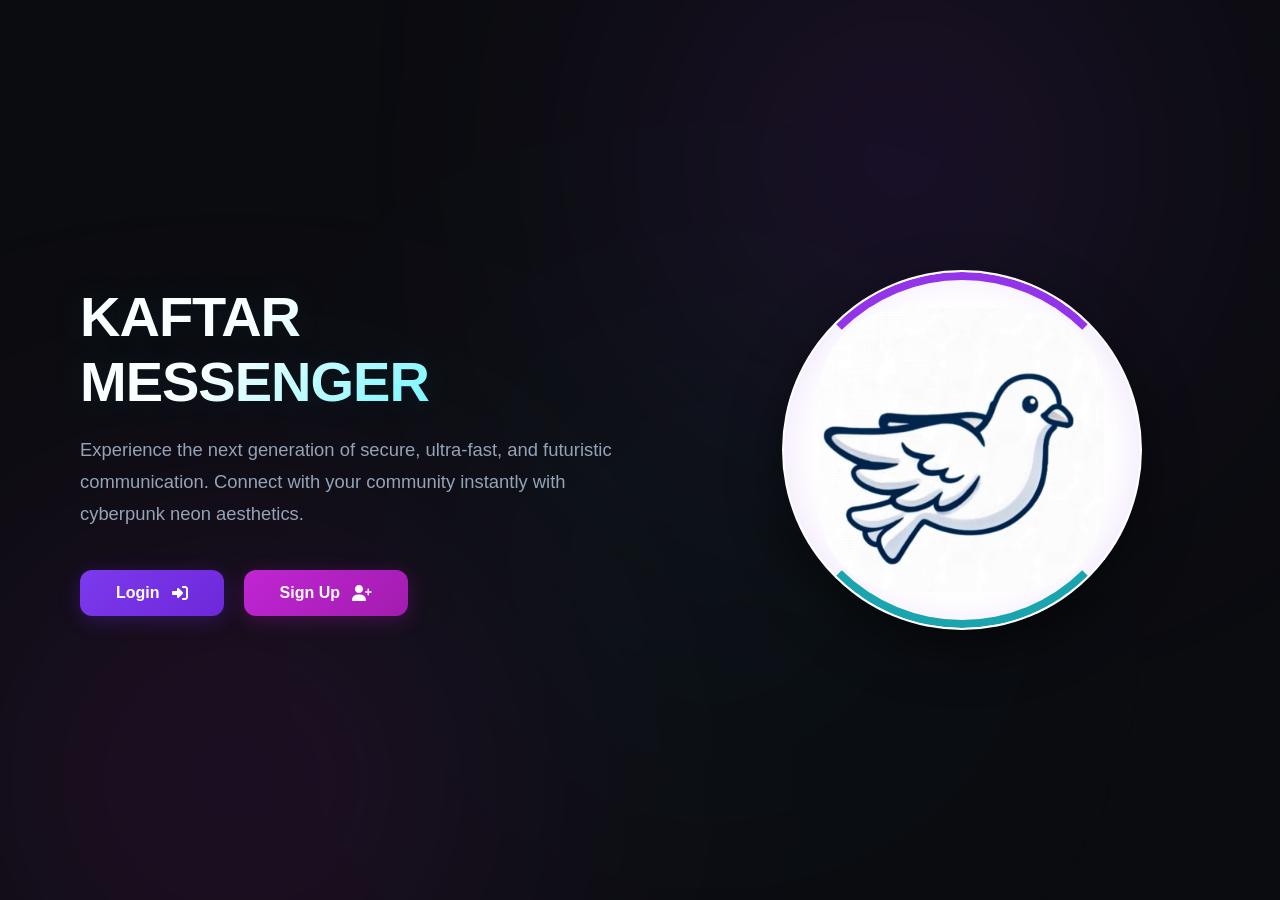
==== chat.html @ 97d77c51 "group History 1" ====
<!DOCTYPE html>
<html lang="en" data-theme="dark">
<head>
    <meta charset="UTF-8">
    <meta name="viewport" content="width=device-width, initial-scale=1.0">
    <title>Kaftar Messenger</title>
    <link rel="icon" type="image/x-icon" href="assets/logo/favicon.ico">
    <link rel="stylesheet" href="assets/css/chat.css">
    <link rel="stylesheet" href="assets/css/theme.css">
    <link rel="stylesheet" href="https://cdnjs.cloudflare.com/ajax/libs/font-awesome/6.4.0/css/all.min.css">
</head>
<body>
    <div class="app-container">
        <aside class="sidebar">
            <div class="sidebar-header">
                <div class="user-avatar main-avatar"></div>
                <div class="search-box">
                    <i class="fas fa-search search-icon"></i>
                    <input type="text" id="sidebarSearch" placeholder="Search Chats">
                </div>
                <button id="themeToggleBtn" class="theme-toggle-btn" title="Toggle Theme">
                    <i class="fas fa-sun"></i>
                </button>
            </div>

            <div id="archivedFolderHeader" style="display: none; align-items: center; padding: 10px 15px; border-bottom: 1px solid var(--border-light); background-color: rgba(0,0,0,0.1);">
                <button id="archiveBackBtn" style="background: none; border: none; color: var(--text-main); font-size: 16px; cursor: pointer; margin-right: 12px;">
                    <i class="fas fa-arrow-left"></i>
                </button>
                <span style="font-weight: 600; font-size: 14px; color: var(--text-white);">Archived Chats</span>
            </div>

            <div class="chatroom-list"></div> <!-- Designed in JavaScript -->
            <button class="fab-add-btn" id="openContactsBtn">
                <i class="fas fa-plus"></i>
            </button>
        </aside>

        <main class="chat-area">
            <header class="chat-header">
                <div class="current-room-details">
                    <button class="back-btn">
                        <i class="fas fa-arrow-left"></i>
                    </button>
                    
                    <div class="room-avatar header-avatar">⚠</div>
                    <div class="room-status">
                        <h3 class="current-room-name">No Chats Yet</h3>
                        <span class="last-online"></span>
                    </div>
                </div>
                <div class="header-settings">
                    <i class="fas fa-cog gear-icon" title="setting gear icon"></i>
                </div>
            </header>

            <div class="messages-container"></div> <!-- Designed in JavaScript -->

            <footer class="chat-footer">
                <div class="input-container">
                    <button class="action-btn plus-btn"><i class="fas fa-plus"></i></button>
                    <input type="text" placeholder="Type a message...">
                    
                    <button class="outer-send-btn">
                        <i class="fas fa-paper-plane"></i>
                    </button>
                </div>
            </footer>
        </main>
    </div>

    <div class="modal-overlay" id="contactsModal">
        <div class="modal-box">
            <div class="modal-header">
                <h3 id="modalTitle">Start New Chat</h3>
                <button class="modal-close-btn" id="closeContactsBtn">
                    <i class="fas fa-times"></i>
                </button>
            </div>
            
            <div class="modal-group-section">
                <button class="modal-create-group-btn" id="createGroupModalBtn">
                    <i class="fas fa-users"></i> Create New Group
                </button>
                <div class="group-creation-form" id="groupCreationForm">
                    <input type="text" id="groupNameInput" placeholder="Enter Group Name...">
                    <div class="form-actions">
                        <button id="submitGroupBtn" class="btn-confirm">Confirm</button>
                        <button id="cancelGroupBtn" class="btn-cancel">Cancel</button>
                    </div>
                </div>
            </div>
            <div class="modal-divider"></div>
            <div class="modal-contacts-list" id="modalContactsList">
                </div>
        </div>
    </div>

    <div id="groupAddMemberModal" class="modal-overlay">
        <div class="modal-box">
            <div class="modal-header">
                <h3>Add New Member</h3>
                <button id="closeGroupAddMemberBtn" class="modal-close-btn">
                    <i class="fas fa-times"></i>
                </button>
            </div>
            <div id="groupAddMemberContactsList" class="modal-contacts-list">
            </div>
        </div>
    </div>

    <div class="modal-overlay" id="profileSettingsModal">
        <div class="modal-box">
            <div class="modal-header">
                <h3>Profile Settings</h3>
                <button class="modal-close-btn" id="closeProfileSettingsBtn">
                    <i class="fas fa-times"></i>
                </button>
            </div>
            
            <div class="profile-setup-container">
                <div class="profile-avatar-wrapper">
                    <div class="profile-modal-avatar" id="profileModalAvatar">?</div>
                    <label for="avatarFileInput" class="avatar-upload-overlay" title="Change Avatar">
                        <i class="fas fa-camera"></i>
                    </label>
                    <input type="file" id="avatarFileInput" accept="image/*" style="display: none;">
                    <button class="avatar-delete-btn" id="deleteAvatarBtn" title="Delete Avatar">
                        <i class="fas fa-trash-alt"></i>
                    </button>
                </div>

                <div class="profile-settings-form">
                    <div class="form-group">
                        <label>Username</label>
                        <input type="text" id="settingsUsername" placeholder="Username..." readonly style="opacity: 0.6; cursor: not-allowed;">
                    </div>
                    <div class="form-group">
                        <label>Full Name</label>
                        <input type="text" id="settingsFullName" placeholder="Your Name...">
                    </div>
                    <div class="form-group">
                        <label>Bio</label>
                        <textarea id="settingsBio" placeholder="Tell us about yourself..." rows="2"></textarea>
                    </div>
                    <div class="form-group">
                        <label>Phone Number</label>
                        <input type="text" id="settingsPhone" placeholder="+123456789...">
                    </div>
                    <div class="form-group" id="modalGroupMembersSection" style="display: none; margin-top: 10px;">
                        <label>Group Members List</label>
                        <div id="modalGroupMembersList" style="max-height: 120px; overflow-y: auto; background: var(--bg-input); padding: 8px; border-radius: 8px; display: flex; flex-direction: column; gap: 6px; border: 1px solid var(--border-light);">
                        </div>
                    </div>
                    
                    <button id="saveProfileBtn" class="btn-confirm profile-save-btn">
                        <i class="fas fa-save"></i> Save Changes
                    </button>
                </div>
            </div>
        </div>
    </div>

    <div id="groupLogsModal" class="modal-overlay">
        <div class="modal-box" style="max-width: 480px;">
            <div class="modal-header">
                <h3>Group Edit & Delete Logs</h3>
                <button id="closeGroupLogsBtn" class="modal-close-btn">
                    <i class="fas fa-times"></i>
                </button>
            </div>
            <div class="log-toggle-container">
                <button id="logEditedTabBtn" class="log-tab-btn active">Edited</button>
                <button id="logDeletedTabBtn" class="log-tab-btn">Deleted</button>
            </div>
            <div class="modal-divider" style="margin: 12px 0;"></div>
            <div id="groupLogsList" class="modal-contacts-list" style="max-height: 300px;">
            </div>
        </div>
    </div>

    <div id="messageContextMenu" class="context-menu" style="display: none; position: absolute; z-index: 2000;">
        <button id="ctxEditBtn"><i class="fas fa-edit"></i> Edit</button>
        <button id="ctxDeleteBtn" class="delete-item"><i class="fas fa-trash-alt"></i> Delete</button>
    </div>

    <div id="headerSettingsMenu" class="context-menu" style="display: none; position: absolute; z-index: 2000;">
        <button id="headerViewProfileBtn"><i class="fas fa-info-circle"></i> Profile</button>
        <div id="dynamicHeaderSettingsActions"></div> <!-- Designed in JavaScript -->
    </div>

    <script src="script.js"></script>
</body>
</html>
---- assets/css/chat.css ----
* {
    margin: 0;
    padding: 0;
    box-sizing: border-box;
    font-family: 'Segoe UI', Tahoma, Verdana, sans-serif;
}

body {
    background-color: var(--bg-app);
    color: var(--text-main);
    height: 100vh;
    width: 100vw;
    display: flex;
    justify-content: center;
    align-items: center;
    overflow: hidden;
    transition: background-color 0.3s, color 0.3s;
}

.app-container {
    display: flex;
    width: 100vw;
    height: 100vh;
    position: relative;
    overflow: hidden;
}

::-webkit-scrollbar {
    width: 6px;
}

::-webkit-scrollbar-track {
    background: transparent;
}

::-webkit-scrollbar-thumb {
    background: linear-gradient(180deg, var(--dark-blue), var(--cyan-aqua));
    border-radius: 10px;
}

::-webkit-scrollbar-thumb:hover {
    background: var(--cyan-aqua);
}

.sidebar {
    width: 320px;
    background-color: var(--bg-sidebar);
    display: flex;
    flex-direction: column;
    border-right: 1px solid var(--border-main);
    transition: background-color 0.3s;
}

.sidebar-header {
    height: 60px;
    padding: 0 15px;
    display: flex;
    align-items: center;
    gap: 10px;
    background-color: var(--bg-sidebar);
    border-bottom: 1px solid var(--border-light);
}

.theme-toggle-btn {
    background: var(--bg-input);
    border: 1px solid var(--border-light);
    color: var(--text-main);
    width: 40px;
    height: 40px;
    border-radius: 50%;
    cursor: pointer;
    display: flex;
    align-items: center;
    justify-content: center;
    font-size: 16px;
    transition: all 0.2s ease;
}

.theme-toggle-btn:hover {
    background: var(--dark-blue);
    color: white;
}

.main-avatar {
    width: 38px;
    height: 38px;
    border-radius: 50%;
    background-color: var(--bg-input);
    border: 1px solid var(--dark-blue);
    flex-shrink: 0;
}

.search-box {
    position: relative;
    flex: 1;
    display: flex;
    align-items: center;
}

.search-box input {
    width: 100%;
    height: 38px;
    background-color: var(--bg-app);
    border: 1px solid transparent;
    padding: 0 10px 0 35px;
    border-radius: 20px;
    color: var(--text-white);
    font-size: 14px;
    outline: none;
    transition: all 0.2s ease;
}

.search-box input:focus {
    border-color: var(--dark-blue);
    box-shadow: 0 0 10px var(--neon-glow);
}

.search-icon {
    position: absolute;
    left: 12px;
    top: 50%;
    transform: translateY(-50%);
    color: var(--icon-mute);
    font-size: 13px;
}

.chatroom-list {
    flex: 1;
    overflow-y: auto;
    padding: 10px 8px;
}

.chatroom-item {
    display: flex;
    align-items: center;
    justify-content: space-between;
    padding: 10px;
    border-radius: 8px;
    cursor: pointer;
    margin-bottom: 6px;
    transition: background-color 0.2s;
}

.chatroom-item:hover, .chatroom-item.active {
    background-color: var(--border-light);
}

.archive-folder-row:hover {
    background-color: rgba(255, 255, 255, 0.05) !important;
}

.pin-icon {
    animation: pulsePin 2s infinite ease-in-out;
}

@keyframes pulsePin {
    0% { opacity: 0.7; }
    50% { opacity: 1; filter: drop-shadow(0 0 2px var(--cyan-aqua)); }
    100% { opacity: 0.7; }
}

.room-info {
    display: flex;
    align-items: center;
    gap: 12px;
}

.room-avatar {
    width: 42px;
    height: 42px;
    border-radius: 10px;
    background: linear-gradient(135deg, var(--dark-blue), var(--cyan-aqua)); 
    display: flex;
    align-items: center;
    justify-content: center;
    font-size: 22px; /* یکم بزرگترش کردم تا تک حرف اسم خواناتر باشه */
    font-weight: bold;
    color: var(--text-white);
    position: relative;
    overflow: hidden;
}

.room-avatar img {
    position: absolute;
    top: 0;
    left: 0;
    width: 100%;
    height: 100%;
    object-fit: cover;
    z-index: 2;
}

.room-avatar span {
    position: relative;
    z-index: 1;
    text-transform: uppercase;
}

.room-name {
    color: var(--text-main);
    font-size: 15px;
}

.options-icon {
    color: var(--icon-active);
    padding: 5px;
}

.sidebar {
    position: relative;
}

.fab-add-btn {
    position: absolute;
    bottom: 20px;
    right: 20px;
    width: 48px;
    height: 48px;
    border-radius: 50%;
    background: linear-gradient(135deg, var(--dark-blue), #4361ee);
    border: none;
    color: white;
    font-size: 18px;
    cursor: pointer;
    display: flex;
    align-items: center;
    justify-content: center;
    box-shadow: 0 4px 15px rgba(0, 0, 0, 0.4), 0 0 10px var(--neon-glow);
    z-index: 10;
    transition: all 0.25s cubic-bezier(0.4, 0, 0.2, 1);
}

.fab-add-btn:hover {
    transform: scale(1.1) rotate(90deg);
    box-shadow: 0 6px 20px rgba(0, 240, 255, 0.4);
}

.modal-overlay {
    position: fixed;
    top: 0;
    left: 0;
    width: 100vw;
    height: 100vh;
    background-color: rgba(15, 16, 18, 0.6);
    backdrop-filter: blur(8px);
    -webkit-backdrop-filter: blur(8px);
    display: flex;
    justify-content: center;
    align-items: center;
    z-index: 100;
    opacity: 0;
    visibility: hidden;
    transition: all 0.3s ease;
}

.modal-overlay.active {
    opacity: 1;
    visibility: visible;
}

.modal-box {
    background-color: var(--msg-outgoing);
    border: 1px solid var(--msg-outgoing-border);
    box-shadow: 0 20px 50px rgba(0, 0, 0, 0.5), 0 0 20px var(--msg-outgoing-shadow);
    width: 90%;
    max-width: 420px;
    border-radius: 18px;
    padding: 24px;
    transform: scale(0.9) translateY(20px);
    transition: all 0.3s cubic-bezier(0.4, 0, 0.2, 1);
}

.modal-overlay.active .modal-box {
    transform: scale(1) translateY(0);
}

.modal-header {
    display: flex;
    justify-content: space-between;
    align-items: center;
    margin-bottom: 20px;
}

.modal-header h3 {
    color: var(--text-white);
    font-size: 18px;
    font-weight: 600;
}

.modal-close-btn {
    background: none;
    border: none;
    color: var(--icon-active);
    font-size: 18px;
    cursor: pointer;
    transition: color 0.2s;
}

.modal-close-btn:hover {
    color: var(--text-white);
}

.modal-create-group-btn {
    width: 100%;
    padding: 12px;
    border-radius: 10px;
    background: var(--dark-blue);
    border: 1px solid rgba(147, 51, 234, 0.3);
    color: var(--text-white);
    font-size: 14px;
    font-weight: 600;
    cursor: pointer;
    display: flex;
    align-items: center;
    justify-content: center;
    gap: 10px;
    transition: all 0.25s ease;
}

.modal-create-group-btn:hover {
    background: var(--dark-blue);
    box-shadow: 0 0 12px var(--dark-blue);
}

.modal-divider {
    height: 1px;
    background: linear-gradient(90deg, transparent, var(--border-light), transparent);
    margin: 18px 0;
}

.modal-contacts-list {
    max-height: 250px;
    overflow-y: auto;
    display: flex;
    flex-direction: column;
    gap: 8px;
    padding-right: 4px;
}

.modal-contact-item {
    display: flex;
    align-items: center;
    gap: 12px;
    padding: 10px;
    border-radius: 8px;
    cursor: pointer;
    border: 1px solid transparent;
    transition: all 0.2s;
}

.modal-contact-item:hover {
    background-color: var(--border-light);
    border-color: rgba(255, 255, 255, 0.02);
}

.modal-contact-avatar {
    width: 36px;
    height: 36px;
    border-radius: 50%;
    background-color: var(--bg-input);
    border: 1px solid var(--border-light);
    display: flex;
    align-items: center;
    justify-content: center;
    font-weight: 600;
    color: var(--cyan-aqua);
    font-size: 13px;
}

.modal-contact-info {
    display: flex;
    flex-direction: column;
    gap: 2px;
}

.modal-contact-name {
    color: var(--text-white);
    font-size: 14px;
    font-weight: 500;
}

.modal-contact-id {
    color: var(--icon-active);
    font-size: 11px;
}

.modal-loading {
    text-align: center;
    color: var(--icon-active);
    font-size: 13px;
    padding: 20px 0;
}

.group-creation-form {
    display: none;
    margin-top: 12px;
    flex-direction: column;
    gap: 12px;
    width: 100%;
}

.group-creation-form input[type="text"] {
    width: 100%;
    padding: 10px 14px;
    background-color: var(--bg-input);
    border: 1px solid var(--border-light);
    border-radius: 8px;
    color: var(--text-white);
    font-size: 14px;
    outline: none;
    transition: border-color 0.2s, box-shadow 0.2s;
}

.group-creation-form input[type="text"]:focus {
    border-color: var(--dark-blue);
    box-shadow: 0 0 8px rgba(0, 240, 255, 0.2);
}

.group-creation-form .form-actions {
    display: flex;
    gap: 10px;
    width: 100%;
}

.group-creation-form .btn-confirm {
    flex: 1;
    padding: 10px;
    background: var(--dark-blue);
    border: none;
    border-radius: 8px;
    color: white;
    font-weight: 600;
    font-size: 14px;
    cursor: pointer;
    transition: opacity 0.2s, transform 0.1s;
}

.group-creation-form .btn-confirm:hover {
    opacity: 0.9;
    box-shadow: 0 0 10px var(--dark-blue);
}

.group-creation-form .btn-confirm:active {
    transform: scale(0.98);
}

.group-creation-form .btn-cancel {
    padding: 10px 16px;
    background-color: rgba(255, 255, 255, 0.04);
    border: 1px solid var(--border-light);
    border-radius: 8px;
    color: var(--text-main);
    font-size: 14px;
    cursor: pointer;
    transition: background-color 0.2s, color 0.2s;
}

.group-creation-form .btn-cancel:hover {
    background-color: var(--border-light);
    color: var(--text-white);
}

.profile-setup-container {
    display: flex;
    flex-direction: column;
    align-items: center;
    gap: 20px;
    padding: 10px 0;
    width: 100%;
}

.profile-avatar-wrapper {
    position: relative;
    width: 100px;
    height: 100px;
    border-radius: 50%;
    overflow: hidden;
    border: 2px solid var(--border-light);
    box-shadow: 0 0 15px var(--neon-glow);
    background: var(--bg-input);
}

.profile-avatar-wrapper[data-mode="view-only"] .avatar-upload-overlay {
    display: none !important;
}

.profile-avatar-wrapper[data-mode="view-only"] .avatar-delete-btn {
    display: none !important;
}

.profile-modal-avatar {
    width: 100%;
    height: 100%;
    display: flex;
    align-items: center;
    justify-content: center;
    font-size: 32px;
    font-weight: bold;
    color: var(--text-white);
    background: linear-gradient(135deg, var(--dark-blue), var(--cyan-aqua));
}

.profile-modal-avatar img {
    width: 100%;
    height: 100%;
    object-fit: cover;
}

.avatar-upload-overlay {
    position: absolute;
    top: 0;
    left: 0;
    width: 100%;
    height: 100%;
    background: rgba(0, 0, 0, 0.5);
    display: flex;
    align-items: center;
    justify-content: center;
    color: white;
    font-size: 20px;
    cursor: pointer;
    opacity: 0;
    transition: opacity 0.2s ease;
}

.profile-avatar-wrapper:hover .avatar-upload-overlay {
    opacity: 1;
}

.profile-settings-form {
    width: 100%;
    display: flex;
    flex-direction: column;
    gap: 14px;
}

.avatar-delete-btn {
    position: absolute;
    bottom: 5px;
    right: 5px;
    background: rgba(239, 68, 68, 0.85);
    border: none;
    width: 26px;
    height: 26px;
    border-radius: 50%;
    color: white;
    display: flex;
    align-items: center;
    justify-content: center;
    cursor: pointer;
    font-size: 11px;
    z-index: 10;
    transition: transform 0.2s, background 0.2s;
}

.avatar-delete-btn:hover {
    background: rgb(220, 38, 38);
    transform: scale(1.1);
}

.profile-save-btn {
    width: 100% !important;
    margin-top: 15px;
    padding: 12px !important;
    background: linear-gradient(135deg, var(--dark-blue), var(--cyan-aqua)) !important;
    border: 1px solid var(--cyan-aqua) !important;
    color: var(--text-white) !important;
    border-radius: 8px !important;
    cursor: pointer;
    font-weight: 600;
    font-size: 14px;
    display: flex;
    align-items: center;
    justify-content: center;
    gap: 8px;
    box-shadow: 0 0 10px rgba(0, 240, 255, 0.2);
    transition: all 0.2s ease;
}

.profile-save-btn:hover {
    box-shadow: 0 0 15px var(--neon-glow) !important;
    transform: translateY(-1px);
    filter: brightness(1.1);
}

.user-avatar.main-avatar {
    display: flex;
    align-items: center;
    justify-content: center;
    font-weight: bold;
    font-size: 16px;
    color: var(--text-white);
    background: linear-gradient(135deg, var(--dark-blue), var(--cyan-aqua));
    border: 1px solid var(--border-light);
    box-shadow: 0 0 8px rgba(0, 240, 255, 0.15);
    cursor: pointer;
}

.log-toggle-container {
    display: flex;
    background: var(--bg-input);
    border: 1px solid var(--border-light);
    border-radius: 10px;
    padding: 4px;
    gap: 4px;
    margin-bottom: 10px;
    width: 100%;
}

.log-tab-btn {
    flex: 1;
    padding: 10px;
    border: none;
    background: none;
    color: var(--text-main);
    font-weight: 600;
    font-size: 13px;
    cursor: pointer;
    border-radius: 8px;
    transition: all 0.2s ease;
}

.log-tab-btn:hover {
    color: var(--text-white);
    background-color: rgba(255, 255, 255, 0.02);
}

.log-tab-btn.active {
    background: var(--dark-blue);
    color: var(--text-white);
    box-shadow: 0 0 8px var(--dark-blue);
}

#groupLogsList {
    padding: 4px 8px;
    overflow-y: auto;
    display: flex;
    flex-direction: column;
}

#logDeletedTabBtn.active {
    background: #ef4444;
    box-shadow: 0 0 8px rgba(239, 68, 68, 0.4);
}

.form-group {
    display: flex;
    flex-direction: column;
    gap: 6px;
}

.form-group label {
    font-size: 12px;
    color: var(--text-main);
    font-weight: 500;
    letter-spacing: 0.5px;
}

.form-group input[type="text"],
.form-group textarea {
    width: 100%;
    padding: 10px 12px;
    background-color: var(--bg-input);
    border: 1px solid var(--border-light);
    border-radius: 8px;
    color: var(--text-white);
    font-size: 14px;
    outline: none;
    transition: border-color 0.2s, box-shadow 0.2s;
}

.form-group input[type="text"]:focus,
.form-group textarea:focus {
    border-color: var(--cyan-aqua);
    box-shadow: 0 0 8px rgba(0, 240, 255, 0.15);
}

.form-group textarea {
    resize: none;
}

.chat-area {
    flex: 1;
    background-color: var(--bg-chat);
    display: flex;
    flex-direction: column;
    position: relative;
    transition: background-color 0.3s;
}

.chat-header {
    height: 60px;
    background-color: var(--bg-chat);
    display: flex;
    align-items: center;
    justify-content: space-between;
    padding: 0 20px;
    border-bottom: 1px solid var(--border-main);
    z-index: 10;
}

.current-room-details {
    display: flex;
    align-items: center;
    gap: 12px;
}

.header-avatar {
    border-radius: 10px;
}

.room-status h3 {
    color: var(--text-white);
    font-size: 16px;
}

.last-online {
    font-size: 12px;
    color: var(--icon-active);
}

.gear-icon {
    font-size: 18px;
    color: var(--icon-active);
    cursor: pointer;
    transition: all 0.2s;
}

.gear-icon:hover {
    color: var(--text-white);
}

.header-settings {
    position: relative;
    cursor: pointer;
}

.messages-container {
    flex: 1;
    overflow-y: auto;
    padding: 20px;
    display: flex;
    flex-direction: column;
    gap: 16px;
    position: relative;
    background: 
        var(--chat-pattern-overlay),
        repeating-linear-gradient(
            45deg,
            transparent,
            transparent 10px,
            var(--chat-pattern-lines) 10px,
            var(--chat-pattern-lines) 20px
        ),
        var(--chat-pattern-base);
}

.chat-empty-state {
    position: absolute;
    top: 0;
    left: 0;
    width: 100%;
    height: 100%;
    display: flex;
    justify-content: center;
    align-items: center;
    padding-bottom: 40px;
    z-index: 3;
}

.empty-state-bubble {
    max-width: 300px;
    padding: 20px;
    background-color: var(--msg-outgoing);
    border: 1px solid var(--msg-outgoing-border);
    box-shadow: 0 0 15px var(--msg-outgoing-shadow);
    border-radius: 16px;
    text-align: center;
    backdrop-filter: blur(4px);
}

.empty-state-bubble i {
    font-size: 24px;
    color: var(--dark-blue);
    margin-bottom: 15px;
}

.empty-state-bubble h4 {
    color: var(--text-white);
    font-size: 15px;
    margin-bottom: 6px;
}

.message {
    display: flex;
    width: 100%;
    z-index: 2;
}

.message-bubble {
    max-width: 65%;
    padding: 12px 16px;
    line-height: 1.6;
    font-size: 15px;
    backdrop-filter: blur(2px);
    transition: background-color 0.3s, border-color 0.3s;
}

.message.incoming {
    display: flex;
    justify-content: flex-start;
    align-items: flex-end;
    gap: 8px;
}

.message.incoming .message-bubble {
    background-color: var(--msg-incoming);
    color: var(--text-main);
    border: 1px solid var(--msg-incoming-border);
    border-radius: 15px 15px 15px 0;
    box-shadow: 0 0 10px var(--msg-incoming-shadow);
}

.message-sender-avatar {
    width: 32px;
    height: 32px;
    border-radius: 50%;
    overflow: hidden;
    flex-shrink: 0;
    display: flex;
    align-items: center;
    justify-content: center;
    background: linear-gradient(135deg, var(--dark-blue), var(--cyan-aqua));
    border: 1px solid var(--border-light);
    box-shadow: 0 0 5px rgba(0, 240, 255, 0.15);
}

.msg-sender-img {
    width: 100%;
    height: 100%;
    object-fit: cover;
}

.msg-avatar-fallback {
    font-size: 12px;
    font-weight: bold;
    color: var(--text-white);
    text-transform: uppercase;
}

.message.outgoing {
    justify-content: flex-end;
}

.message.outgoing .message-bubble {
    background-color: var(--msg-outgoing);
    color: var(--text-white);
    border: 1px solid var(--msg-outgoing-border);
    border-radius: 15px 15px 0 15px;
    box-shadow: 0 0 10px var(--msg-outgoing-shadow);
}

.context-menu {
    background: var(--bg-sidebar);
    border: 1px solid var(--msg-outgoing-border);
    box-shadow: 0 0 12px var(--msg-outgoing-shadow);
    border-radius: 6px;
    padding: 4px 0;
    min-width: 100px;
}

.context-menu button {
    display: flex;
    align-items: center;
    gap: 8px;
    width: 100%;
    padding: 8px 12px;
    background: none;
    border: none;
    color: var(--text-main);
    font-size: 13px;
    cursor: pointer;
    text-align: left;
    transition: background 0.2s, color 0.2s;
}

.context-menu button:hover {
    background: rgba(0, 240, 255, 0.1);
    color: var(--text-white);
}

.context-menu button.delete-item {
    color: #ef4444;
}
.context-menu button.delete-item:hover {
    background: rgba(239, 68, 68, 0.1);
    color: #f87171;
}

.chat-footer {
    padding: 15px 20px 25px 20px;
    background-color: var(--bg-chat);
    box-shadow: 0 -15px 30px var(--footer-shadow); 
    z-index: 5;
    display: flex;
    align-items: center;
}

.input-container {
    display: flex;
    align-items: center;
    background-color: var(--bg-input);
    border-radius: 10px;
    padding-left: 8px;
    padding-right: 0;
    flex: 1;
    height: 48px;
    border: 1px solid var(--border-light);
    transition: all 0.25s ease;
    overflow: hidden;
}

.input-container input {
    flex: 1;
    background: none;
    border: none;
    outline: none;
    padding: 0 12px;
    height: 100%;
    color: var(--text-white);
    font-size: 15px;
}

.input-container:focus-within {
    border-color: var(--dark-blue);
    box-shadow: 0 0 20px var(--neon-glow);
}

.plus-btn {
    background: none;
    border: none;
    color: var(--icon-active);
    font-size: 16px;
    cursor: pointer;
    padding: 10px;
    transition: color 0.2s;
}

.plus-btn:hover {
    color: var(--text-white);
}

.outer-send-btn {
    background-color: transparent;
    border: none;
    width: 48px;
    height: 100%;
    display: flex;
    align-items: center;
    justify-content: center;
    cursor: pointer;
    transition: all 0.25s cubic-bezier(0.4, 0, 0.2, 1);
    box-sizing: border-box;
    pointer-events: none;
}

.outer-send-btn i {
    color: var(--icon-mute); 
    font-size: 16px;
    transition: all 0.2s ease;
}

.chat-footer:focus-within .outer-send-btn {
    pointer-events: auto;
    background-color: var(--dark-blue);
}

.chat-footer:focus-within .outer-send-btn i {
    color: white;
}

.chat-footer:focus-within .outer-send-btn:hover i {
    transform: scale(1.2);
}

.back-btn {
    display: none;
    background: none;
    border: none;
    color: var(--text-main);
    font-size: 18px;
    cursor: pointer;
    padding: 8px;
    margin-right: 8px;
    transition: color 0.2s;
}

.back-btn:hover {
    color: var(--text-white);
}

.archive-folder-row {
    border-bottom: 1px dashed var(--border-light);
    margin-bottom: 12px;
}

.archive-folder-row .room-avatar {
    background: linear-gradient(135deg, #64748b, #475569);
}

.archive-folder-row .room-name {
    font-weight: 600;
}

.archive-folder-row .fa-chevron-right {
    color: var(--icon-mute);
    font-size: 12px;
    padding-right: 5px;
}

.room-avatar-saved-messages {
    width: 100%;
    height: 100%;
    display: flex;
    align-items: center;
    justify-content: center;
    background: linear-gradient(135deg, #3b82f6, #1d4ed8);
    color: white;
}

.room-avatar-saved-messages i {
    font-size: 16px;
}

.user-main-img {
    width: 100%;
    height: 100%;
    object-fit: cover;
    border-radius: 50%;
}

.pinned-chat-indicator {
    color: var(--cyan-aqua);
    font-size: 12px;
    margin-left: 8px;
}

.chatroom-item-actions {
    display: flex;
    align-items: center;
    gap: 8px;
}

.archive-empty-state-text {
    padding: 20px;
    text-align: center;
    opacity: 0.5;
    font-size: 14px;
}

.search-no-results {
    padding: 15px;
    text-align: center;
    opacity: 0.6;
}

.group-member-item {
    display: flex;
    align-items: center;
    justify-content: space-between;
    padding: 8px;
    background: rgba(255, 255, 255, 0.02);
    border-radius: 6px;
    cursor: pointer;
    transition: background 0.2s;
}

.group-member-item:hover:not(.already-member) {
    background: rgba(255, 255, 255, 0.08);
}

.group-member-item.already-member {
    opacity: 0.6;
    cursor: default;
}

.member-avatar-fallback {
    width: 30px;
    height: 30px;
    border-radius: 50%;
    background: var(--dark-blue);
    display: flex;
    align-items: center;
    justify-content: center;
    font-weight: bold;
    font-size: 12px;
}

.member-info-column {
    display: flex;
    flex-direction: column;
}

.member-info-column .name {
    font-size: 13px;
    font-weight: 500;
}

.member-info-column .uid {
    font-size: 11px;
    opacity: 0.4;
}

.already-member-badge {
    font-size: 11px;
    color: var(--cyan-aqua);
    opacity: 0.7;
}

.add-member-action-icon {
    color: var(--cyan-aqua);
    font-size: 16px;
}

.add-member-trigger-btn {
    width: 100%;
    padding: 8px;
    margin-bottom: 12px;
    background: rgba(0, 242, 254, 0.1);
    border: 1px dashed var(--cyan-aqua);
    color: var(--cyan-aqua);
    border-radius: 6px;
    cursor: pointer;
    display: flex;
    align-items: center;
    justify-content: center;
    gap: 8px;
    font-size: 12px;
    font-weight: bold;
    transition: all 0.2s ease;
}

.add-member-trigger-btn:hover {
    background: var(--cyan-aqua);
    color: black;
}

.group-member-row {
    display: flex;
    justify-content: space-between;
    align-items: center;
    font-size: 13px;
    padding: 6px 4px;
    color: var(--text-white);
    border-bottom: 1px solid rgba(255, 255, 255, 0.05);
}

.group-member-row .left-side {
    display: flex;
    align-items: center;
}

.group-member-row .left-side i {
    margin-right: 8px;
}

.group-member-row .right-side {
    display: flex;
    align-items: center;
    gap: 8px;
}

.owner-badge {
    font-size: 11px;
    opacity: 0.8;
    background: var(--dark-blue);
    color: white;
    padding: 2px 6px;
    border-radius: 4px;
    font-weight: bold;
}

.member-badge {
    font-size: 11px;
    opacity: 0.4;
    margin-right: 5px;
}

.remove-member-btn {
    background: rgba(239, 68, 68, 0.2);
    border: 1px solid #ef4444;
    color: #ef4444;
    width: 22px;
    height: 22px;
    border-radius: 4px;
    cursor: pointer;
    display: flex;
    align-items: center;
    justify-content: center;
    font-size: 10px;
    transition: all 0.2s ease;
}

.remove-member-btn:hover {
    background: #ef4444;
    color: white;
}

@media (max-width: 767px) {
    .back-btn {
        display: block;
    }

    .sidebar {
        width: 100vw;
    }

    .chat-area {
        position: absolute;
        top: 0;
        left: 0;
        width: 100vw;
        height: 100vh;
        transform: translateX(100%);
        transition: transform 0.3s cubic-bezier(0.4, 0, 0.2, 1);
        z-index: 20;
        visibility: hidden;
    }

    .app-container.chat-open .chat-area {
        transform: translateX(0);
        visibility: visible;
    }
}
---- assets/css/theme.css ----
:root, [data-theme="dark"] {
    --bg-app: #0f1012;
    --bg-sidebar: #17181c;
    --bg-chat: #1b1c22;
    --bg-input: #111216;
    --text-main: #cbd5e1;
    --text-white: #ffffff;
    --border-main: #0f1012;
    --border-light: rgba(255, 255, 255, 0.03);
    
    --cyan-aqua: #00f0ff;
    --dark-blue: #5865f2;
    --neon-glow: rgba(0, 240, 255, 0.35);
    --icon-mute: #4f545c;
    --icon-active: #64748b;

    --msg-incoming: rgba(147, 51, 234, 0.12);
    --msg-incoming-border: rgb(108, 38, 173);
    --msg-incoming-shadow: rgba(90, 32, 145, 0.4);
    
    --msg-outgoing: rgba(255, 255, 255, 0.04);
    --msg-outgoing-border: rgb(81, 81, 81);
    --msg-outgoing-shadow: rgba(105, 105, 105, 0.3);

    --chat-pattern-overlay: linear-gradient(rgba(27, 28, 34, 0.85), rgba(27, 28, 34, 0.95));
    --chat-pattern-lines: rgba(0, 240, 255, 0.05);
    --chat-pattern-base: linear-gradient(135deg, rgba(88, 150, 255, 0.15) 0%, rgba(88, 101, 242, 0.02) 100%);
    --footer-shadow: rgba(15, 16, 18, 0.9);
}

[data-theme="light"] {
    --bg-app: #e2e8f0;
    --bg-sidebar: #f1f5f9;
    --bg-chat: #ffffff;
    --bg-input: #f8fafc;
    --text-main: #334155;
    --text-white: #0f172a;
    --border-main: #cbd5e1;
    --border-light: rgba(15, 23, 42, 0.04);

    --cyan-aqua: #00b4d8;
    --dark-blue: #4361ee;
    --neon-glow: rgba(0, 180, 216, 0.2);
    --icon-mute: #94a3b8;
    --icon-active: #64748b;

    --msg-incoming: rgba(147, 51, 234, 0.08);
    --msg-incoming-border: rgba(147, 51, 234, 0.3);
    --msg-incoming-shadow: rgba(147, 51, 234, 0.05);
    
    --msg-outgoing: rgba(15, 23, 42, 0.03);
    --msg-outgoing-border: rgba(15, 23, 42, 0.1);
    --msg-outgoing-shadow: rgba(0, 0, 0, 0.02);

    --chat-pattern-overlay: linear-gradient(rgba(255, 255, 255, 0.9), rgba(255, 255, 255, 0.95));
    --chat-pattern-lines: rgba(0, 180, 216, 0.04);
    --chat-pattern-base: linear-gradient(135deg, rgba(67, 97, 238, 0.08) 0%, rgba(0, 180, 216, 0.02) 100%);
    --footer-shadow: rgba(0, 0, 0, 0.06);
}
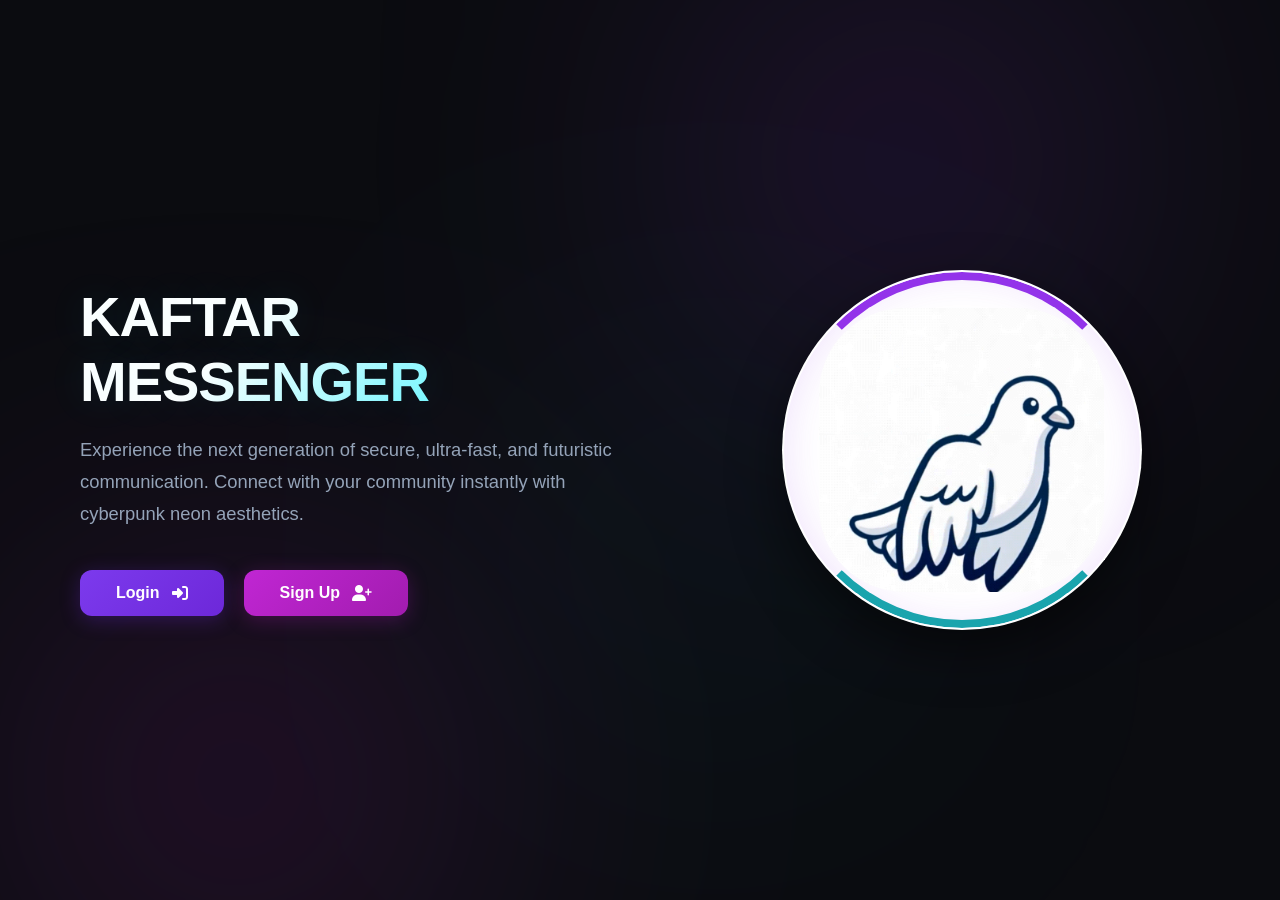
==== commit 67eb95ae: "Spam / Search" ====
--- a/chat.html
+++ b/chat.html
@@ -49,8 +49,14 @@
                         <span class="last-online"></span>
                     </div>
                 </div>
-                <div class="header-settings">
-                    <i class="fas fa-cog gear-icon" title="setting gear icon"></i>
+                <div class="header-right-controls" style="display: flex; align-items: center; gap: 15px;">
+                    <div class="search-box" id="headerSearchBox" style="display: none;">
+                        <i class="fas fa-search search-icon"></i>
+                        <input type="text" id="headerMsgSearch" placeholder="Search messages...">
+                    </div>
+                    <div class="header-settings">
+                        <i class="fas fa-cog gear-icon" title="setting gear icon"></i>
+                    </div>
                 </div>
             </header>
 
--- a/assets/css/chat.css
+++ b/assets/css/chat.css
@@ -598,12 +598,12 @@
 
 .log-toggle-container {
     display: flex;
-    background: var(--bg-input);
-    border: 1px solid var(--border-light);
+    background: var(--bg-input, #1e293b);
+    border: 1px solid var(--border-light, rgba(255, 255, 255, 0.1));
     border-radius: 10px;
     padding: 4px;
     gap: 4px;
-    margin-bottom: 10px;
+    margin: 15px 0;
     width: 100%;
 }
 
@@ -611,36 +611,34 @@
     flex: 1;
     padding: 10px;
     border: none;
-    background: none;
-    color: var(--text-main);
+    background: transparent;
+    color: var(--text-main, #94a3b8);
     font-weight: 600;
     font-size: 13px;
     cursor: pointer;
     border-radius: 8px;
     transition: all 0.2s ease;
+    display: flex;
+    align-items: center;
+    justify-content: center;
+    gap: 6px;
 }
 
 .log-tab-btn:hover {
-    color: var(--text-white);
-    background-color: rgba(255, 255, 255, 0.02);
-}
-
-.log-tab-btn.active {
-    background: var(--dark-blue);
-    color: var(--text-white);
-    box-shadow: 0 0 8px var(--dark-blue);
-}
-
-#groupLogsList {
-    padding: 4px 8px;
-    overflow-y: auto;
-    display: flex;
-    flex-direction: column;
-}
-
-#logDeletedTabBtn.active {
-    background: #ef4444;
-    box-shadow: 0 0 8px rgba(239, 68, 68, 0.4);
+    color: var(--text-white, #ffffff);
+    background-color: rgba(255, 255, 255, 0.05);
+}
+
+.log-tab-btn#logEditedTabBtn.active {
+    background: var(--dark-blue, #0284c7);
+    color: var(--text-white, #ffffff);
+    box-shadow: 0 0 10px rgba(2, 132, 199, 0.4);
+}
+
+.log-tab-btn#logDeletedTabBtn.active {
+    background: #ef4444; 
+    color: #ffffff;
+    box-shadow: 0 0 10px rgba(239, 68, 68, 0.4);
 }
 
 .form-group {
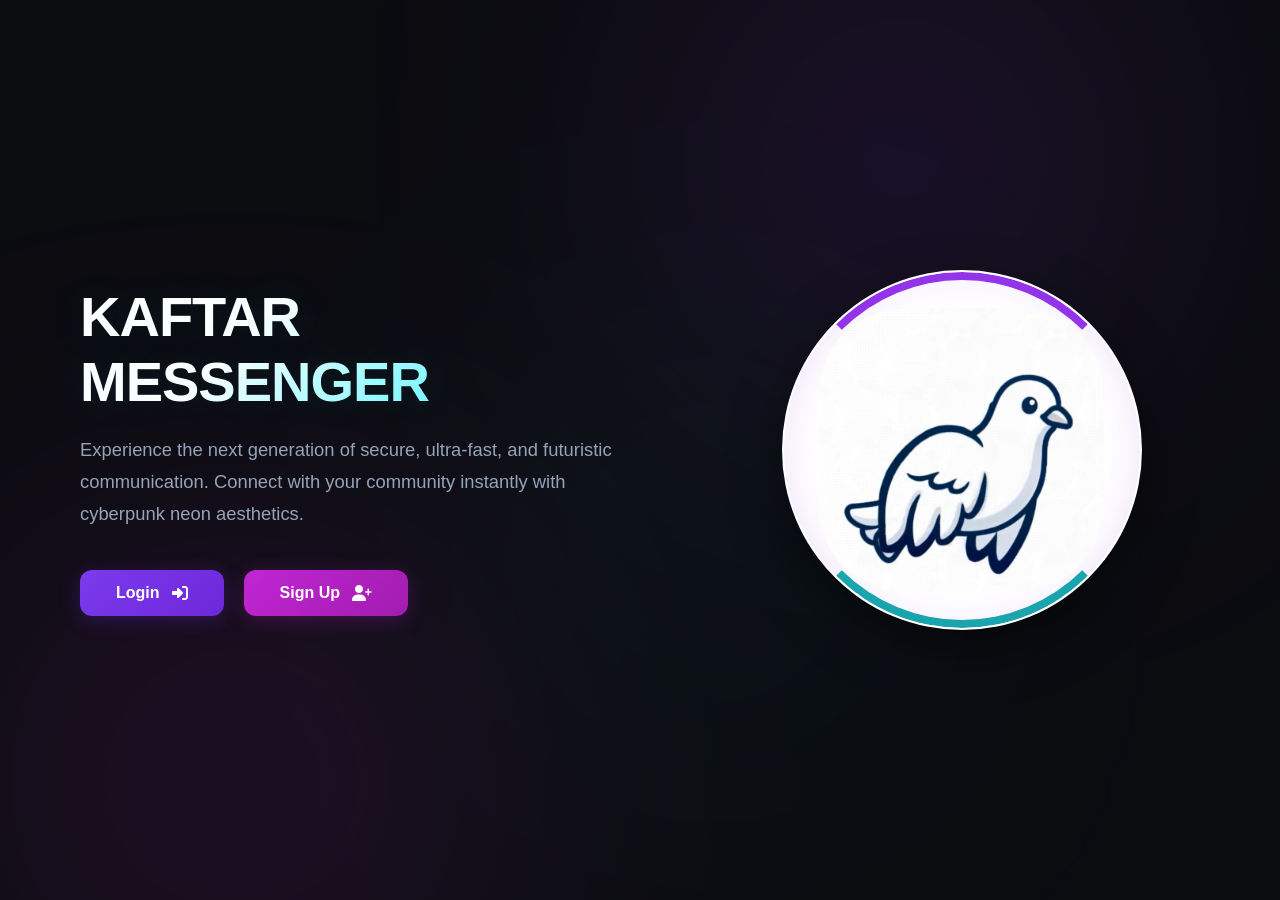
==== commit 3e3d0fea: "report added" ====
--- a/chat.html
+++ b/chat.html
@@ -188,6 +188,7 @@
     <div id="messageContextMenu" class="context-menu" style="display: none; position: absolute; z-index: 2000;">
         <button id="ctxEditBtn"><i class="fas fa-edit"></i> Edit</button>
         <button id="ctxDeleteBtn" class="delete-item"><i class="fas fa-trash-alt"></i> Delete</button>
+        <button id="ctxReportBtn" class="delete-item"><i class="fas fa-flag"></i> Report</button>
     </div>
 
     <div id="headerSettingsMenu" class="context-menu" style="display: none; position: absolute; z-index: 2000;">
--- a/assets/css/chat.css
+++ b/assets/css/chat.css
@@ -194,6 +194,26 @@
     position: relative;
     z-index: 1;
     text-transform: uppercase;
+}
+
+.unread-badge {
+    position: absolute;
+    bottom: -3px;
+    right: -3px;
+    background-color: var(--accent-color, #2481cc);
+    color: #ffffff;
+    font-size: 11px;
+    font-weight: bold;
+    min-width: 18px;
+    height: 18px;
+    border-radius: 50%;
+    display: flex;
+    align-items: center;
+    justify-content: center;
+    padding: 0 4px;
+    box-sizing: border-box;
+    border: 2px solid var(--bg-sidebar, #17212b); 
+    z-index: 2;
 }
 
 .room-name {
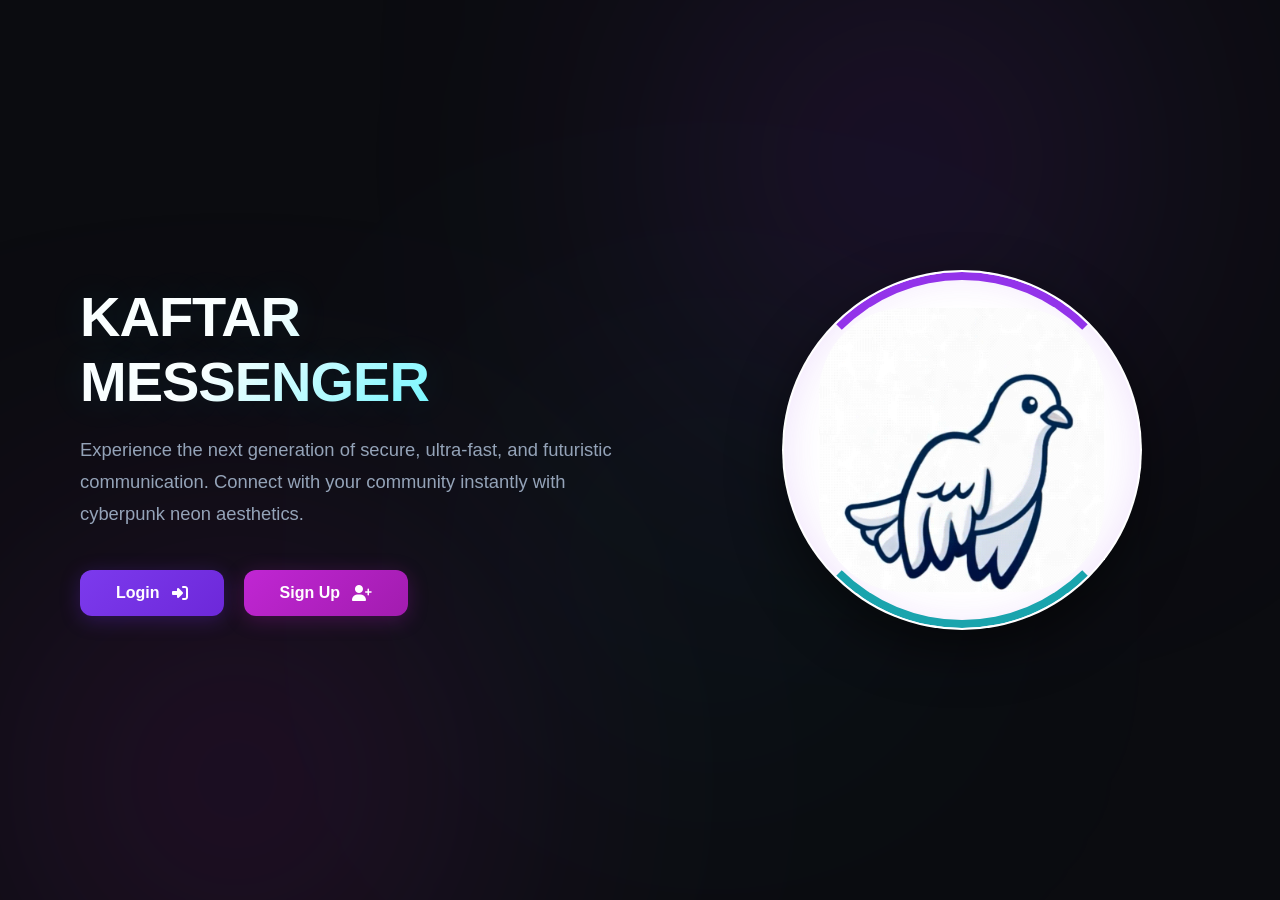
==== commit 059fee2f: "js organization" ====
--- a/chat.html
+++ b/chat.html
@@ -196,6 +196,11 @@
         <div id="dynamicHeaderSettingsActions"></div> <!-- Designed in JavaScript -->
     </div>
 
-    <script src="script.js"></script>
+    <script src="js/globals.js"></script>
+    <script src="js/helpers.js"></script>
+    <script src="js/chatrooms.js"></script>
+    <script src="js/messages.js"></script>
+    <script src="js/modals.js"></script>
+    <script src="js/app.js"></script>
 </body>
 </html>
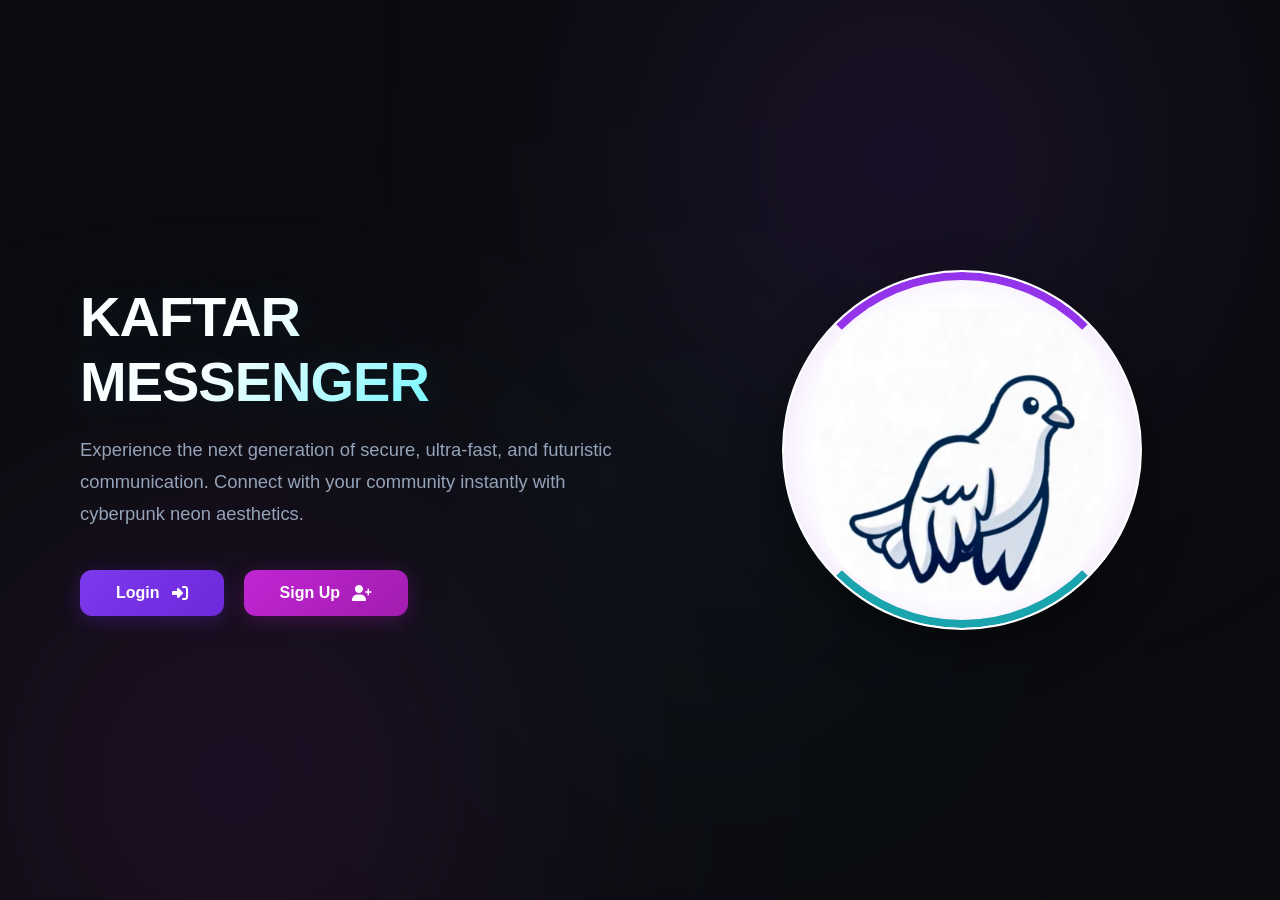
==== commit d4c62fb2: "sending image" ====
--- a/chat.html
+++ b/chat.html
@@ -64,9 +64,9 @@
 
             <footer class="chat-footer">
                 <div class="input-container">
-                    <button class="action-btn plus-btn"><i class="fas fa-plus"></i></button>
-                    <input type="text" placeholder="Type a message...">
-                    
+                    <button class="action-btn plus-btn" id="attachBtn"><i class="fas fa-plus"></i></button>
+                    <input type="file" id="imageFileInput" accept="image/*" style="display: none;">
+                    <input type="text" id="messageTextInput" placeholder="Type a message...">
                     <button class="outer-send-btn">
                         <i class="fas fa-paper-plane"></i>
                     </button>
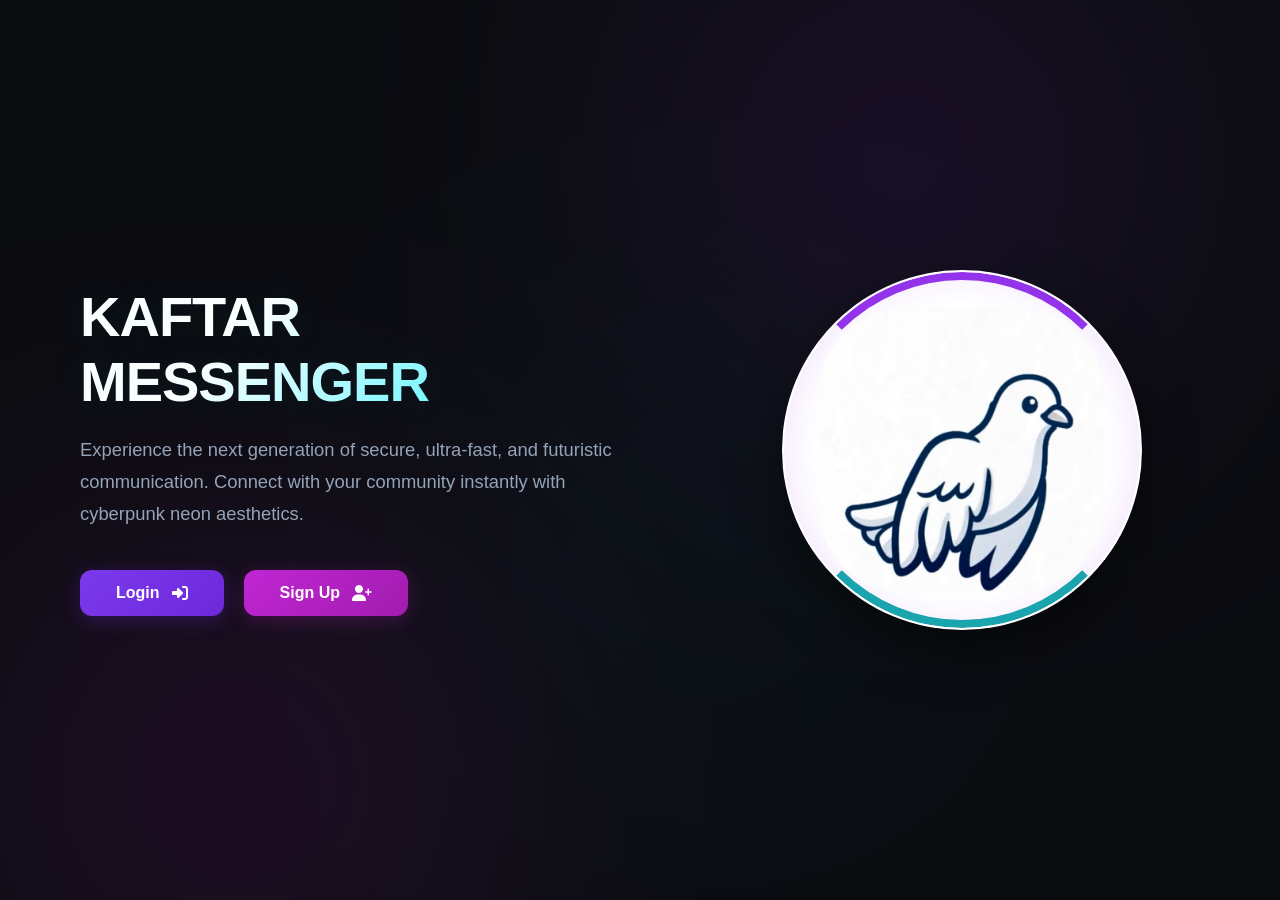
==== commit e8b01f22: "Delete Account 3" ====
--- a/chat.html
+++ b/chat.html
@@ -159,6 +159,14 @@
                         </div>
                     </div>
                     
+                    <div class="danger-zone-actions" id="selfDangerZone" style="display: none;">
+                        <button type="button" class="btn-danger-outline" id="logoutBtn">
+                            <i class="fas fa-sign-out-alt"></i> Logout
+                        </button>
+                        <button type="button" class="btn-danger-outline" id="deleteAccountBtn">
+                            <i class="fas fa-user-slash"></i> Delete Account
+                        </button>
+                    </div>
                     <button id="saveProfileBtn" class="btn-confirm profile-save-btn">
                         <i class="fas fa-save"></i> Save Changes
                     </button>
--- a/assets/css/chat.css
+++ b/assets/css/chat.css
@@ -576,6 +576,39 @@
 .avatar-delete-btn:hover {
     background: rgb(220, 38, 38);
     transform: scale(1.1);
+}
+
+.danger-zone-actions {
+    display: flex;
+    gap: 10px;
+    width: 100%;
+    margin-top: 15px;
+}
+
+.btn-danger-outline {
+    flex: 1;
+    padding: 10px 14px;
+    background: transparent;
+    border: 1px solid #ef4444;
+    color: #ef4444;
+    border-radius: 8px;
+    font-size: 13px;
+    font-weight: 600;
+    cursor: pointer;
+    display: flex;
+    align-items: center;
+    justify-content: center;
+    gap: 8px;
+    transition: all 0.25s ease;
+}
+
+.btn-danger-outline:hover {
+    background-color: rgba(239, 68, 68, 0.1);
+    box-shadow: 0 0 10px rgba(239, 68, 68, 0.2);
+}
+
+.btn-danger-outline:active {
+    transform: scale(0.98);
 }
 
 .profile-save-btn {
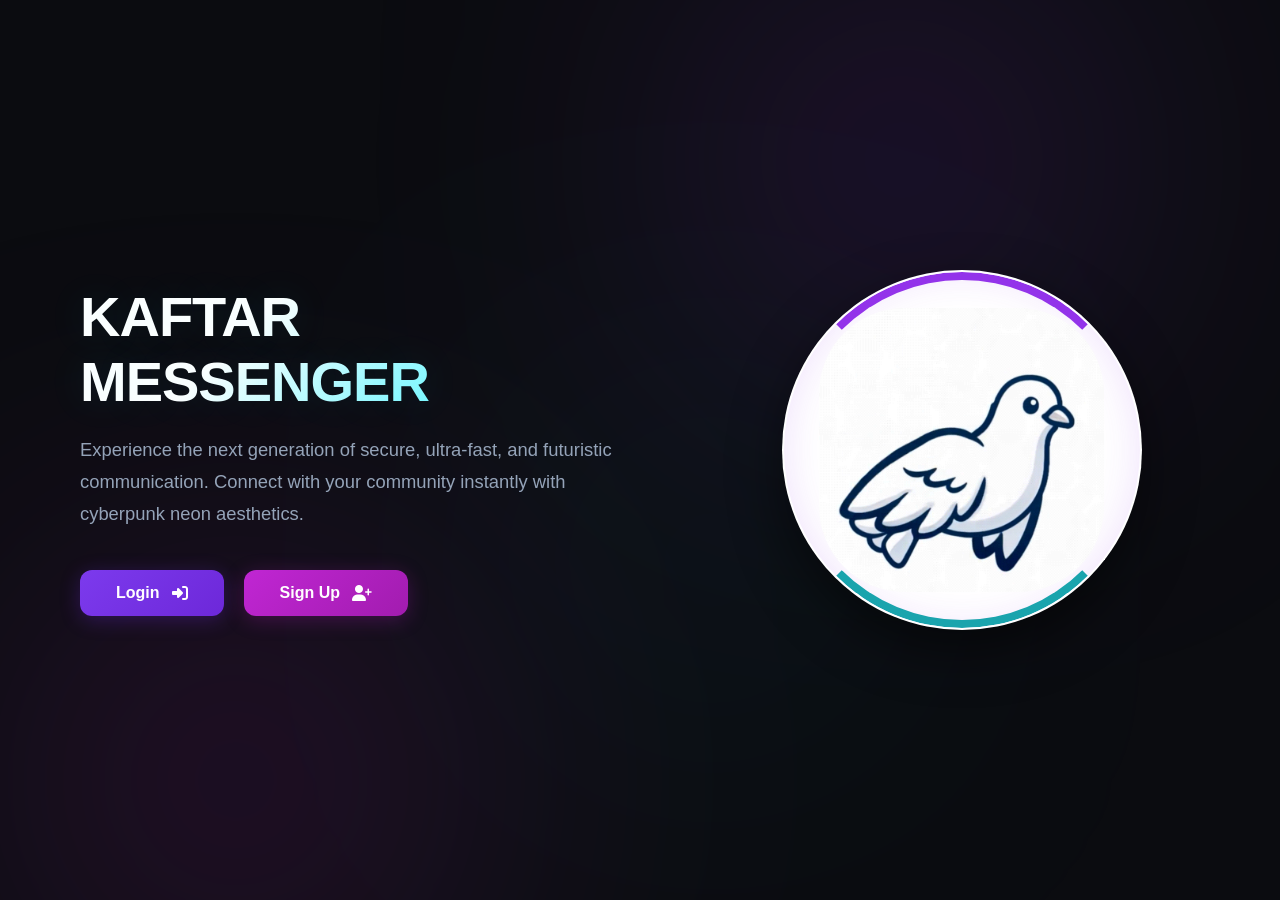
==== commit fc494995: "Admin Panel" ====
--- a/chat.html
+++ b/chat.html
@@ -5,8 +5,8 @@
     <meta name="viewport" content="width=device-width, initial-scale=1.0">
     <title>Kaftar Messenger</title>
     <link rel="icon" type="image/x-icon" href="assets/logo/favicon.ico">
-    <link rel="stylesheet" href="assets/css/chat.css">
-    <link rel="stylesheet" href="assets/css/theme.css">
+    <link rel="stylesheet" href="css/chat.css">
+    <link rel="stylesheet" href="css/theme.css">
     <link rel="stylesheet" href="https://cdnjs.cloudflare.com/ajax/libs/font-awesome/6.4.0/css/all.min.css">
 </head>
 <body>
--- a/css/chat.css
+++ b/css/chat.css
@@ -0,0 +1,1285 @@
+* {
+    margin: 0;
+    padding: 0;
+    box-sizing: border-box;
+    font-family: 'Segoe UI', Tahoma, Verdana, sans-serif;
+}
+
+body {
+    background-color: var(--bg-app);
+    color: var(--text-main);
+    height: 100vh;
+    width: 100vw;
+    display: flex;
+    justify-content: center;
+    align-items: center;
+    overflow: hidden;
+    transition: background-color 0.3s, color 0.3s;
+}
+
+.app-container {
+    display: flex;
+    width: 100vw;
+    height: 100vh;
+    position: relative;
+    overflow: hidden;
+}
+
+::-webkit-scrollbar {
+    width: 6px;
+}
+
+::-webkit-scrollbar-track {
+    background: transparent;
+}
+
+::-webkit-scrollbar-thumb {
+    background: linear-gradient(180deg, var(--dark-blue), var(--cyan-aqua));
+    border-radius: 10px;
+}
+
+::-webkit-scrollbar-thumb:hover {
+    background: var(--cyan-aqua);
+}
+
+.sidebar {
+    width: 320px;
+    background-color: var(--bg-sidebar);
+    display: flex;
+    flex-direction: column;
+    border-right: 1px solid var(--border-main);
+    transition: background-color 0.3s;
+}
+
+.sidebar-header {
+    height: 60px;
+    padding: 0 15px;
+    display: flex;
+    align-items: center;
+    gap: 10px;
+    background-color: var(--bg-sidebar);
+    border-bottom: 1px solid var(--border-light);
+}
+
+.theme-toggle-btn {
+    background: var(--bg-input);
+    border: 1px solid var(--border-light);
+    color: var(--text-main);
+    width: 40px;
+    height: 40px;
+    border-radius: 50%;
+    cursor: pointer;
+    display: flex;
+    align-items: center;
+    justify-content: center;
+    font-size: 16px;
+    transition: all 0.2s ease;
+}
+
+.theme-toggle-btn:hover {
+    background: var(--dark-blue);
+    color: white;
+}
+
+.main-avatar {
+    width: 38px;
+    height: 38px;
+    border-radius: 50%;
+    background-color: var(--bg-input);
+    border: 1px solid var(--dark-blue);
+    flex-shrink: 0;
+}
+
+.search-box {
+    position: relative;
+    flex: 1;
+    display: flex;
+    align-items: center;
+}
+
+.search-box input {
+    width: 100%;
+    height: 38px;
+    background-color: var(--bg-app);
+    border: 1px solid transparent;
+    padding: 0 10px 0 35px;
+    border-radius: 20px;
+    color: var(--text-white);
+    font-size: 14px;
+    outline: none;
+    transition: all 0.2s ease;
+}
+
+.search-box input:focus {
+    border-color: var(--dark-blue);
+    box-shadow: 0 0 10px var(--neon-glow);
+}
+
+.search-icon {
+    position: absolute;
+    left: 12px;
+    top: 50%;
+    transform: translateY(-50%);
+    color: var(--icon-mute);
+    font-size: 13px;
+}
+
+.chatroom-list {
+    flex: 1;
+    overflow-y: auto;
+    padding: 10px 8px;
+}
+
+.chatroom-item {
+    display: flex;
+    align-items: center;
+    justify-content: space-between;
+    padding: 10px;
+    border-radius: 8px;
+    cursor: pointer;
+    margin-bottom: 6px;
+    transition: background-color 0.2s;
+}
+
+.chatroom-item:hover, .chatroom-item.active {
+    background-color: var(--border-light);
+}
+
+.archive-folder-row:hover {
+    background-color: rgba(255, 255, 255, 0.05) !important;
+}
+
+.pin-icon {
+    animation: pulsePin 2s infinite ease-in-out;
+}
+
+@keyframes pulsePin {
+    0% { opacity: 0.7; }
+    50% { opacity: 1; filter: drop-shadow(0 0 2px var(--cyan-aqua)); }
+    100% { opacity: 0.7; }
+}
+
+.room-info {
+    display: flex;
+    align-items: center;
+    gap: 12px;
+}
+
+.room-avatar {
+    width: 42px;
+    height: 42px;
+    border-radius: 10px;
+    background: linear-gradient(135deg, var(--dark-blue), var(--cyan-aqua)); 
+    display: flex;
+    align-items: center;
+    justify-content: center;
+    font-size: 22px; /* یکم بزرگترش کردم تا تک حرف اسم خواناتر باشه */
+    font-weight: bold;
+    color: var(--text-white);
+    position: relative;
+    overflow: hidden;
+}
+
+.room-avatar img {
+    position: absolute;
+    top: 0;
+    left: 0;
+    width: 100%;
+    height: 100%;
+    object-fit: cover;
+    z-index: 2;
+}
+
+.room-avatar span {
+    position: relative;
+    z-index: 1;
+    text-transform: uppercase;
+}
+
+.unread-badge {
+    position: absolute;
+    bottom: -3px;
+    right: -3px;
+    background-color: var(--accent-color, #2481cc);
+    color: #ffffff;
+    font-size: 11px;
+    font-weight: bold;
+    min-width: 18px;
+    height: 18px;
+    border-radius: 50%;
+    display: flex;
+    align-items: center;
+    justify-content: center;
+    padding: 0 4px;
+    box-sizing: border-box;
+    border: 2px solid var(--bg-sidebar, #17212b); 
+    z-index: 2;
+}
+
+.room-name {
+    color: var(--text-main);
+    font-size: 15px;
+}
+
+.options-icon {
+    color: var(--icon-active);
+    padding: 5px;
+}
+
+.sidebar {
+    position: relative;
+}
+
+.fab-add-btn {
+    position: absolute;
+    bottom: 20px;
+    right: 20px;
+    width: 48px;
+    height: 48px;
+    border-radius: 50%;
+    background: linear-gradient(135deg, var(--dark-blue), #4361ee);
+    border: none;
+    color: white;
+    font-size: 18px;
+    cursor: pointer;
+    display: flex;
+    align-items: center;
+    justify-content: center;
+    box-shadow: 0 4px 15px rgba(0, 0, 0, 0.4), 0 0 10px var(--neon-glow);
+    z-index: 10;
+    transition: all 0.25s cubic-bezier(0.4, 0, 0.2, 1);
+}
+
+.fab-add-btn:hover {
+    transform: scale(1.1) rotate(90deg);
+    box-shadow: 0 6px 20px rgba(0, 240, 255, 0.4);
+}
+
+.modal-overlay {
+    position: fixed;
+    top: 0;
+    left: 0;
+    width: 100vw;
+    height: 100vh;
+    background-color: rgba(15, 16, 18, 0.6);
+    backdrop-filter: blur(8px);
+    -webkit-backdrop-filter: blur(8px);
+    display: flex;
+    justify-content: center;
+    align-items: center;
+    z-index: 100;
+    opacity: 0;
+    visibility: hidden;
+    transition: all 0.3s ease;
+}
+
+.modal-overlay.active {
+    opacity: 1;
+    visibility: visible;
+}
+
+.modal-box {
+    background-color: var(--msg-outgoing);
+    border: 1px solid var(--msg-outgoing-border);
+    box-shadow: 0 20px 50px rgba(0, 0, 0, 0.5), 0 0 20px var(--msg-outgoing-shadow);
+    width: 90%;
+    max-width: 420px;
+    border-radius: 18px;
+    padding: 24px;
+    transform: scale(0.9) translateY(20px);
+    transition: all 0.3s cubic-bezier(0.4, 0, 0.2, 1);
+}
+
+.modal-overlay.active .modal-box {
+    transform: scale(1) translateY(0);
+}
+
+.modal-header {
+    display: flex;
+    justify-content: space-between;
+    align-items: center;
+    margin-bottom: 20px;
+}
+
+.modal-header h3 {
+    color: var(--text-white);
+    font-size: 18px;
+    font-weight: 600;
+}
+
+.modal-close-btn {
+    background: none;
+    border: none;
+    color: var(--icon-active);
+    font-size: 18px;
+    cursor: pointer;
+    transition: color 0.2s;
+}
+
+.modal-close-btn:hover {
+    color: var(--text-white);
+}
+
+.modal-create-group-btn {
+    width: 100%;
+    padding: 12px;
+    border-radius: 10px;
+    background: var(--dark-blue);
+    border: 1px solid rgba(147, 51, 234, 0.3);
+    color: var(--text-white);
+    font-size: 14px;
+    font-weight: 600;
+    cursor: pointer;
+    display: flex;
+    align-items: center;
+    justify-content: center;
+    gap: 10px;
+    transition: all 0.25s ease;
+}
+
+.modal-create-group-btn:hover {
+    background: var(--dark-blue);
+    box-shadow: 0 0 12px var(--dark-blue);
+}
+
+.modal-divider {
+    height: 1px;
+    background: linear-gradient(90deg, transparent, var(--border-light), transparent);
+    margin: 18px 0;
+}
+
+.modal-contacts-list {
+    max-height: 250px;
+    overflow-y: auto;
+    display: flex;
+    flex-direction: column;
+    gap: 8px;
+    padding-right: 4px;
+}
+
+.modal-contact-item {
+    display: flex;
+    align-items: center;
+    gap: 12px;
+    padding: 10px;
+    border-radius: 8px;
+    cursor: pointer;
+    border: 1px solid transparent;
+    transition: all 0.2s;
+}
+
+.modal-contact-item:hover {
+    background-color: var(--border-light);
+    border-color: rgba(255, 255, 255, 0.02);
+}
+
+.modal-contact-avatar {
+    width: 36px;
+    height: 36px;
+    border-radius: 50%;
+    background-color: var(--bg-input);
+    border: 1px solid var(--border-light);
+    display: flex;
+    align-items: center;
+    justify-content: center;
+    font-weight: 600;
+    color: var(--cyan-aqua);
+    font-size: 13px;
+}
+
+.modal-contact-info {
+    display: flex;
+    flex-direction: column;
+    gap: 2px;
+}
+
+.modal-contact-name {
+    color: var(--text-white);
+    font-size: 14px;
+    font-weight: 500;
+}
+
+.modal-contact-id {
+    color: var(--icon-active);
+    font-size: 11px;
+}
+
+.modal-loading {
+    text-align: center;
+    color: var(--icon-active);
+    font-size: 13px;
+    padding: 20px 0;
+}
+
+.group-creation-form {
+    display: none;
+    margin-top: 12px;
+    flex-direction: column;
+    gap: 12px;
+    width: 100%;
+}
+
+.group-creation-form input[type="text"] {
+    width: 100%;
+    padding: 10px 14px;
+    background-color: var(--bg-input);
+    border: 1px solid var(--border-light);
+    border-radius: 8px;
+    color: var(--text-white);
+    font-size: 14px;
+    outline: none;
+    transition: border-color 0.2s, box-shadow 0.2s;
+}
+
+.group-creation-form input[type="text"]:focus {
+    border-color: var(--dark-blue);
+    box-shadow: 0 0 8px rgba(0, 240, 255, 0.2);
+}
+
+.group-creation-form .form-actions {
+    display: flex;
+    gap: 10px;
+    width: 100%;
+}
+
+.group-creation-form .btn-confirm {
+    flex: 1;
+    padding: 10px;
+    background: var(--dark-blue);
+    border: none;
+    border-radius: 8px;
+    color: white;
+    font-weight: 600;
+    font-size: 14px;
+    cursor: pointer;
+    transition: opacity 0.2s, transform 0.1s;
+}
+
+.group-creation-form .btn-confirm:hover {
+    opacity: 0.9;
+    box-shadow: 0 0 10px var(--dark-blue);
+}
+
+.group-creation-form .btn-confirm:active {
+    transform: scale(0.98);
+}
+
+.group-creation-form .btn-cancel {
+    padding: 10px 16px;
+    background-color: rgba(255, 255, 255, 0.04);
+    border: 1px solid var(--border-light);
+    border-radius: 8px;
+    color: var(--text-main);
+    font-size: 14px;
+    cursor: pointer;
+    transition: background-color 0.2s, color 0.2s;
+}
+
+.group-creation-form .btn-cancel:hover {
+    background-color: var(--border-light);
+    color: var(--text-white);
+}
+
+.profile-setup-container {
+    display: flex;
+    flex-direction: column;
+    align-items: center;
+    gap: 20px;
+    padding: 10px 0;
+    width: 100%;
+}
+
+.profile-avatar-wrapper {
+    position: relative;
+    width: 100px;
+    height: 100px;
+    border-radius: 50%;
+    overflow: hidden;
+    border: 2px solid var(--border-light);
+    box-shadow: 0 0 15px var(--neon-glow);
+    background: var(--bg-input);
+}
+
+.profile-avatar-wrapper[data-mode="view-only"] .avatar-upload-overlay {
+    display: none !important;
+}
+
+.profile-avatar-wrapper[data-mode="view-only"] .avatar-delete-btn {
+    display: none !important;
+}
+
+.profile-modal-avatar {
+    width: 100%;
+    height: 100%;
+    display: flex;
+    align-items: center;
+    justify-content: center;
+    font-size: 32px;
+    font-weight: bold;
+    color: var(--text-white);
+    background: linear-gradient(135deg, var(--dark-blue), var(--cyan-aqua));
+}
+
+.profile-modal-avatar img {
+    width: 100%;
+    height: 100%;
+    object-fit: cover;
+}
+
+.avatar-upload-overlay {
+    position: absolute;
+    top: 0;
+    left: 0;
+    width: 100%;
+    height: 100%;
+    background: rgba(0, 0, 0, 0.5);
+    display: flex;
+    align-items: center;
+    justify-content: center;
+    color: white;
+    font-size: 20px;
+    cursor: pointer;
+    opacity: 0;
+    transition: opacity 0.2s ease;
+}
+
+.profile-avatar-wrapper:hover .avatar-upload-overlay {
+    opacity: 1;
+}
+
+.profile-settings-form {
+    width: 100%;
+    display: flex;
+    flex-direction: column;
+    gap: 14px;
+}
+
+.avatar-delete-btn {
+    position: absolute;
+    bottom: 5px;
+    right: 5px;
+    background: rgba(239, 68, 68, 0.85);
+    border: none;
+    width: 26px;
+    height: 26px;
+    border-radius: 50%;
+    color: white;
+    display: flex;
+    align-items: center;
+    justify-content: center;
+    cursor: pointer;
+    font-size: 11px;
+    z-index: 10;
+    transition: transform 0.2s, background 0.2s;
+}
+
+.avatar-delete-btn:hover {
+    background: rgb(220, 38, 38);
+    transform: scale(1.1);
+}
+
+.danger-zone-actions {
+    display: flex;
+    gap: 10px;
+    width: 100%;
+    margin-top: 15px;
+}
+
+.btn-danger-outline {
+    flex: 1;
+    padding: 10px 14px;
+    background: transparent;
+    border: 1px solid #ef4444;
+    color: #ef4444;
+    border-radius: 8px;
+    font-size: 13px;
+    font-weight: 600;
+    cursor: pointer;
+    display: flex;
+    align-items: center;
+    justify-content: center;
+    gap: 8px;
+    transition: all 0.25s ease;
+}
+
+.btn-danger-outline:hover {
+    background-color: rgba(239, 68, 68, 0.1);
+    box-shadow: 0 0 10px rgba(239, 68, 68, 0.2);
+}
+
+.btn-danger-outline:active {
+    transform: scale(0.98);
+}
+
+.profile-save-btn {
+    width: 100% !important;
+    margin-top: 15px;
+    padding: 12px !important;
+    background: linear-gradient(135deg, var(--dark-blue), var(--cyan-aqua)) !important;
+    border: 1px solid var(--cyan-aqua) !important;
+    color: var(--text-white) !important;
+    border-radius: 8px !important;
+    cursor: pointer;
+    font-weight: 600;
+    font-size: 14px;
+    display: flex;
+    align-items: center;
+    justify-content: center;
+    gap: 8px;
+    box-shadow: 0 0 10px rgba(0, 240, 255, 0.2);
+    transition: all 0.2s ease;
+}
+
+.profile-save-btn:hover {
+    box-shadow: 0 0 15px var(--neon-glow) !important;
+    transform: translateY(-1px);
+    filter: brightness(1.1);
+}
+
+.user-avatar.main-avatar {
+    display: flex;
+    align-items: center;
+    justify-content: center;
+    font-weight: bold;
+    font-size: 16px;
+    color: var(--text-white);
+    background: linear-gradient(135deg, var(--dark-blue), var(--cyan-aqua));
+    border: 1px solid var(--border-light);
+    box-shadow: 0 0 8px rgba(0, 240, 255, 0.15);
+    cursor: pointer;
+}
+
+.log-toggle-container {
+    display: flex;
+    background: var(--bg-input, #1e293b);
+    border: 1px solid var(--border-light, rgba(255, 255, 255, 0.1));
+    border-radius: 10px;
+    padding: 4px;
+    gap: 4px;
+    margin: 15px 0;
+    width: 100%;
+}
+
+.log-tab-btn {
+    flex: 1;
+    padding: 10px;
+    border: none;
+    background: transparent;
+    color: var(--text-main, #94a3b8);
+    font-weight: 600;
+    font-size: 13px;
+    cursor: pointer;
+    border-radius: 8px;
+    transition: all 0.2s ease;
+    display: flex;
+    align-items: center;
+    justify-content: center;
+    gap: 6px;
+}
+
+.log-tab-btn:hover {
+    color: var(--text-white, #ffffff);
+    background-color: rgba(255, 255, 255, 0.05);
+}
+
+.log-tab-btn#logEditedTabBtn.active {
+    background: var(--dark-blue, #0284c7);
+    color: var(--text-white, #ffffff);
+    box-shadow: 0 0 10px rgba(2, 132, 199, 0.4);
+}
+
+.log-tab-btn#logDeletedTabBtn.active {
+    background: #ef4444; 
+    color: #ffffff;
+    box-shadow: 0 0 10px rgba(239, 68, 68, 0.4);
+}
+
+.form-group {
+    display: flex;
+    flex-direction: column;
+    gap: 6px;
+}
+
+.form-group label {
+    font-size: 12px;
+    color: var(--text-main);
+    font-weight: 500;
+    letter-spacing: 0.5px;
+}
+
+.form-group input[type="text"],
+.form-group textarea {
+    width: 100%;
+    padding: 10px 12px;
+    background-color: var(--bg-input);
+    border: 1px solid var(--border-light);
+    border-radius: 8px;
+    color: var(--text-white);
+    font-size: 14px;
+    outline: none;
+    transition: border-color 0.2s, box-shadow 0.2s;
+}
+
+.form-group input[type="text"]:focus,
+.form-group textarea:focus {
+    border-color: var(--cyan-aqua);
+    box-shadow: 0 0 8px rgba(0, 240, 255, 0.15);
+}
+
+.form-group textarea {
+    resize: none;
+}
+
+.chat-area {
+    flex: 1;
+    background-color: var(--bg-chat);
+    display: flex;
+    flex-direction: column;
+    position: relative;
+    transition: background-color 0.3s;
+}
+
+.chat-header {
+    height: 60px;
+    background-color: var(--bg-chat);
+    display: flex;
+    align-items: center;
+    justify-content: space-between;
+    padding: 0 20px;
+    border-bottom: 1px solid var(--border-main);
+    z-index: 10;
+}
+
+.current-room-details {
+    display: flex;
+    align-items: center;
+    gap: 12px;
+}
+
+.header-avatar {
+    border-radius: 10px;
+}
+
+.room-status h3 {
+    color: var(--text-white);
+    font-size: 16px;
+}
+
+.last-online {
+    font-size: 12px;
+    color: var(--icon-active);
+}
+
+.gear-icon {
+    font-size: 18px;
+    color: var(--icon-active);
+    cursor: pointer;
+    transition: all 0.2s;
+}
+
+.gear-icon:hover {
+    color: var(--text-white);
+}
+
+.header-settings {
+    position: relative;
+    cursor: pointer;
+}
+
+.messages-container {
+    flex: 1;
+    overflow-y: auto;
+    padding: 20px;
+    display: flex;
+    flex-direction: column;
+    gap: 16px;
+    position: relative;
+    background: 
+        var(--chat-pattern-overlay),
+        repeating-linear-gradient(
+            45deg,
+            transparent,
+            transparent 10px,
+            var(--chat-pattern-lines) 10px,
+            var(--chat-pattern-lines) 20px
+        ),
+        var(--chat-pattern-base);
+}
+
+.chat-empty-state {
+    position: absolute;
+    top: 0;
+    left: 0;
+    width: 100%;
+    height: 100%;
+    display: flex;
+    justify-content: center;
+    align-items: center;
+    padding-bottom: 40px;
+    z-index: 3;
+}
+
+.empty-state-bubble {
+    max-width: 300px;
+    padding: 20px;
+    background-color: var(--msg-outgoing);
+    border: 1px solid var(--msg-outgoing-border);
+    box-shadow: 0 0 15px var(--msg-outgoing-shadow);
+    border-radius: 16px;
+    text-align: center;
+    backdrop-filter: blur(4px);
+}
+
+.empty-state-bubble i {
+    font-size: 24px;
+    color: var(--dark-blue);
+    margin-bottom: 15px;
+}
+
+.empty-state-bubble h4 {
+    color: var(--text-white);
+    font-size: 15px;
+    margin-bottom: 6px;
+}
+
+.message {
+    display: flex;
+    width: 100%;
+    z-index: 2;
+}
+
+.message-bubble {
+    max-width: 65%;
+    padding: 12px 16px;
+    line-height: 1.6;
+    font-size: 15px;
+    backdrop-filter: blur(2px);
+    transition: background-color 0.3s, border-color 0.3s;
+}
+
+.message.incoming {
+    display: flex;
+    justify-content: flex-start;
+    align-items: flex-end;
+    gap: 8px;
+}
+
+.message.incoming .message-bubble {
+    background-color: var(--msg-incoming);
+    color: var(--text-main);
+    border: 1px solid var(--msg-incoming-border);
+    border-radius: 15px 15px 15px 0;
+    box-shadow: 0 0 10px var(--msg-incoming-shadow);
+}
+
+.message-sender-avatar {
+    width: 32px;
+    height: 32px;
+    border-radius: 50%;
+    overflow: hidden;
+    flex-shrink: 0;
+    display: flex;
+    align-items: center;
+    justify-content: center;
+    background: linear-gradient(135deg, var(--dark-blue), var(--cyan-aqua));
+    border: 1px solid var(--border-light);
+    box-shadow: 0 0 5px rgba(0, 240, 255, 0.15);
+}
+
+.msg-sender-img {
+    width: 100%;
+    height: 100%;
+    object-fit: cover;
+}
+
+.msg-avatar-fallback {
+    font-size: 12px;
+    font-weight: bold;
+    color: var(--text-white);
+    text-transform: uppercase;
+}
+
+.message.outgoing {
+    justify-content: flex-end;
+}
+
+.message.outgoing .message-bubble {
+    background-color: var(--msg-outgoing);
+    color: var(--text-white);
+    border: 1px solid var(--msg-outgoing-border);
+    border-radius: 15px 15px 0 15px;
+    box-shadow: 0 0 10px var(--msg-outgoing-shadow);
+}
+
+.context-menu {
+    background: var(--bg-sidebar);
+    border: 1px solid var(--msg-outgoing-border);
+    box-shadow: 0 0 12px var(--msg-outgoing-shadow);
+    border-radius: 6px;
+    padding: 4px 0;
+    min-width: 100px;
+}
+
+.context-menu button {
+    display: flex;
+    align-items: center;
+    gap: 8px;
+    width: 100%;
+    padding: 8px 12px;
+    background: none;
+    border: none;
+    color: var(--text-main);
+    font-size: 13px;
+    cursor: pointer;
+    text-align: left;
+    transition: background 0.2s, color 0.2s;
+}
+
+.context-menu button:hover {
+    background: rgba(0, 240, 255, 0.1);
+    color: var(--text-white);
+}
+
+.context-menu button.delete-item {
+    color: #ef4444;
+}
+.context-menu button.delete-item:hover {
+    background: rgba(239, 68, 68, 0.1);
+    color: #f87171;
+}
+
+.chat-footer {
+    padding: 15px 20px 25px 20px;
+    background-color: var(--bg-chat);
+    box-shadow: 0 -15px 30px var(--footer-shadow); 
+    z-index: 5;
+    display: flex;
+    align-items: center;
+}
+
+.input-container {
+    display: flex;
+    align-items: center;
+    background-color: var(--bg-input);
+    border-radius: 10px;
+    padding-left: 8px;
+    padding-right: 0;
+    flex: 1;
+    height: 48px;
+    border: 1px solid var(--border-light);
+    transition: all 0.25s ease;
+    overflow: hidden;
+}
+
+.input-container input {
+    flex: 1;
+    background: none;
+    border: none;
+    outline: none;
+    padding: 0 12px;
+    height: 100%;
+    color: var(--text-white);
+    font-size: 15px;
+}
+
+.input-container:focus-within {
+    border-color: var(--dark-blue);
+    box-shadow: 0 0 20px var(--neon-glow);
+}
+
+.plus-btn {
+    background: none;
+    border: none;
+    color: var(--icon-active);
+    font-size: 16px;
+    cursor: pointer;
+    padding: 10px;
+    transition: color 0.2s;
+}
+
+.plus-btn:hover {
+    color: var(--text-white);
+}
+
+.outer-send-btn {
+    background-color: transparent;
+    border: none;
+    width: 48px;
+    height: 100%;
+    display: flex;
+    align-items: center;
+    justify-content: center;
+    cursor: pointer;
+    transition: all 0.25s cubic-bezier(0.4, 0, 0.2, 1);
+    box-sizing: border-box;
+    pointer-events: none;
+}
+
+.outer-send-btn i {
+    color: var(--icon-mute); 
+    font-size: 16px;
+    transition: all 0.2s ease;
+}
+
+.chat-footer:focus-within .outer-send-btn {
+    pointer-events: auto;
+    background-color: var(--dark-blue);
+}
+
+.chat-footer:focus-within .outer-send-btn i {
+    color: white;
+}
+
+.chat-footer:focus-within .outer-send-btn:hover i {
+    transform: scale(1.2);
+}
+
+.back-btn {
+    display: none;
+    background: none;
+    border: none;
+    color: var(--text-main);
+    font-size: 18px;
+    cursor: pointer;
+    padding: 8px;
+    margin-right: 8px;
+    transition: color 0.2s;
+}
+
+.back-btn:hover {
+    color: var(--text-white);
+}
+
+.archive-folder-row {
+    border-bottom: 1px dashed var(--border-light);
+    margin-bottom: 12px;
+}
+
+.archive-folder-row .room-avatar {
+    background: linear-gradient(135deg, #64748b, #475569);
+}
+
+.archive-folder-row .room-name {
+    font-weight: 600;
+}
+
+.archive-folder-row .fa-chevron-right {
+    color: var(--icon-mute);
+    font-size: 12px;
+    padding-right: 5px;
+}
+
+.room-avatar-saved-messages {
+    width: 100%;
+    height: 100%;
+    display: flex;
+    align-items: center;
+    justify-content: center;
+    background: linear-gradient(135deg, #3b82f6, #1d4ed8);
+    color: white;
+}
+
+.room-avatar-saved-messages i {
+    font-size: 16px;
+}
+
+.user-main-img {
+    width: 100%;
+    height: 100%;
+    object-fit: cover;
+    border-radius: 50%;
+}
+
+.pinned-chat-indicator {
+    color: var(--cyan-aqua);
+    font-size: 12px;
+    margin-left: 8px;
+}
+
+.chatroom-item-actions {
+    display: flex;
+    align-items: center;
+    gap: 8px;
+}
+
+.archive-empty-state-text {
+    padding: 20px;
+    text-align: center;
+    opacity: 0.5;
+    font-size: 14px;
+}
+
+.search-no-results {
+    padding: 15px;
+    text-align: center;
+    opacity: 0.6;
+}
+
+.group-member-item {
+    display: flex;
+    align-items: center;
+    justify-content: space-between;
+    padding: 8px;
+    background: rgba(255, 255, 255, 0.02);
+    border-radius: 6px;
+    cursor: pointer;
+    transition: background 0.2s;
+}
+
+.group-member-item:hover:not(.already-member) {
+    background: rgba(255, 255, 255, 0.08);
+}
+
+.group-member-item.already-member {
+    opacity: 0.6;
+    cursor: default;
+}
+
+.member-avatar-fallback {
+    width: 30px;
+    height: 30px;
+    border-radius: 50%;
+    background: var(--dark-blue);
+    display: flex;
+    align-items: center;
+    justify-content: center;
+    font-weight: bold;
+    font-size: 12px;
+}
+
+.member-info-column {
+    display: flex;
+    flex-direction: column;
+}
+
+.member-info-column .name {
+    font-size: 13px;
+    font-weight: 500;
+}
+
+.member-info-column .uid {
+    font-size: 11px;
+    opacity: 0.4;
+}
+
+.already-member-badge {
+    font-size: 11px;
+    color: var(--cyan-aqua);
+    opacity: 0.7;
+}
+
+.add-member-action-icon {
+    color: var(--cyan-aqua);
+    font-size: 16px;
+}
+
+.add-member-trigger-btn {
+    width: 100%;
+    padding: 8px;
+    margin-bottom: 12px;
+    background: rgba(0, 242, 254, 0.1);
+    border: 1px dashed var(--cyan-aqua);
+    color: var(--cyan-aqua);
+    border-radius: 6px;
+    cursor: pointer;
+    display: flex;
+    align-items: center;
+    justify-content: center;
+    gap: 8px;
+    font-size: 12px;
+    font-weight: bold;
+    transition: all 0.2s ease;
+}
+
+.add-member-trigger-btn:hover {
+    background: var(--cyan-aqua);
+    color: black;
+}
+
+.group-member-row {
+    display: flex;
+    justify-content: space-between;
+    align-items: center;
+    font-size: 13px;
+    padding: 6px 4px;
+    color: var(--text-white);
+    border-bottom: 1px solid rgba(255, 255, 255, 0.05);
+}
+
+.group-member-row .left-side {
+    display: flex;
+    align-items: center;
+}
+
+.group-member-row .left-side i {
+    margin-right: 8px;
+}
+
+.group-member-row .right-side {
+    display: flex;
+    align-items: center;
+    gap: 8px;
+}
+
+.owner-badge {
+    font-size: 11px;
+    opacity: 0.8;
+    background: var(--dark-blue);
+    color: white;
+    padding: 2px 6px;
+    border-radius: 4px;
+    font-weight: bold;
+}
+
+.member-badge {
+    font-size: 11px;
+    opacity: 0.4;
+    margin-right: 5px;
+}
+
+.remove-member-btn {
+    background: rgba(239, 68, 68, 0.2);
+    border: 1px solid #ef4444;
+    color: #ef4444;
+    width: 22px;
+    height: 22px;
+    border-radius: 4px;
+    cursor: pointer;
+    display: flex;
+    align-items: center;
+    justify-content: center;
+    font-size: 10px;
+    transition: all 0.2s ease;
+}
+
+.remove-member-btn:hover {
+    background: #ef4444;
+    color: white;
+}
+
+@media (max-width: 767px) {
+    .back-btn {
+        display: block;
+    }
+
+    .sidebar {
+        width: 100vw;
+    }
+
+    .chat-area {
+        position: absolute;
+        top: 0;
+        left: 0;
+        width: 100vw;
+        height: 100vh;
+        transform: translateX(100%);
+        transition: transform 0.3s cubic-bezier(0.4, 0, 0.2, 1);
+        z-index: 20;
+        visibility: hidden;
+    }
+
+    .app-container.chat-open .chat-area {
+        transform: translateX(0);
+        visibility: visible;
+    }
+}
--- a/css/theme.css
+++ b/css/theme.css
@@ -0,0 +1,59 @@
+:root, [data-theme="dark"] {
+    --bg-app: #0f1012;
+    --bg-sidebar: #17181c;
+    --bg-chat: #1b1c22;
+    --bg-input: #111216;
+    --text-main: #cbd5e1;
+    --text-white: #ffffff;
+    --border-main: #0f1012;
+    --border-light: rgba(255, 255, 255, 0.03);
+    
+    --cyan-aqua: #00f0ff;
+    --dark-blue: #5865f2;
+    --neon-glow: rgba(0, 240, 255, 0.35);
+    --icon-mute: #4f545c;
+    --icon-active: #64748b;
+
+    --msg-incoming: rgba(147, 51, 234, 0.12);
+    --msg-incoming-border: rgb(108, 38, 173);
+    --msg-incoming-shadow: rgba(90, 32, 145, 0.4);
+    
+    --msg-outgoing: rgba(255, 255, 255, 0.04);
+    --msg-outgoing-border: rgb(81, 81, 81);
+    --msg-outgoing-shadow: rgba(105, 105, 105, 0.3);
+
+    --chat-pattern-overlay: linear-gradient(rgba(27, 28, 34, 0.85), rgba(27, 28, 34, 0.95));
+    --chat-pattern-lines: rgba(0, 240, 255, 0.05);
+    --chat-pattern-base: linear-gradient(135deg, rgba(88, 150, 255, 0.15) 0%, rgba(88, 101, 242, 0.02) 100%);
+    --footer-shadow: rgba(15, 16, 18, 0.9);
+}
+
+[data-theme="light"] {
+    --bg-app: #e2e8f0;
+    --bg-sidebar: #f1f5f9;
+    --bg-chat: #ffffff;
+    --bg-input: #f8fafc;
+    --text-main: #334155;
+    --text-white: #0f172a;
+    --border-main: #cbd5e1;
+    --border-light: rgba(15, 23, 42, 0.04);
+
+    --cyan-aqua: #00b4d8;
+    --dark-blue: #4361ee;
+    --neon-glow: rgba(0, 180, 216, 0.2);
+    --icon-mute: #94a3b8;
+    --icon-active: #64748b;
+
+    --msg-incoming: rgba(147, 51, 234, 0.08);
+    --msg-incoming-border: rgba(147, 51, 234, 0.3);
+    --msg-incoming-shadow: rgba(147, 51, 234, 0.05);
+    
+    --msg-outgoing: rgba(15, 23, 42, 0.03);
+    --msg-outgoing-border: rgba(15, 23, 42, 0.1);
+    --msg-outgoing-shadow: rgba(0, 0, 0, 0.02);
+
+    --chat-pattern-overlay: linear-gradient(rgba(255, 255, 255, 0.9), rgba(255, 255, 255, 0.95));
+    --chat-pattern-lines: rgba(0, 180, 216, 0.04);
+    --chat-pattern-base: linear-gradient(135deg, rgba(67, 97, 238, 0.08) 0%, rgba(0, 180, 216, 0.02) 100%);
+    --footer-shadow: rgba(0, 0, 0, 0.06);
+}
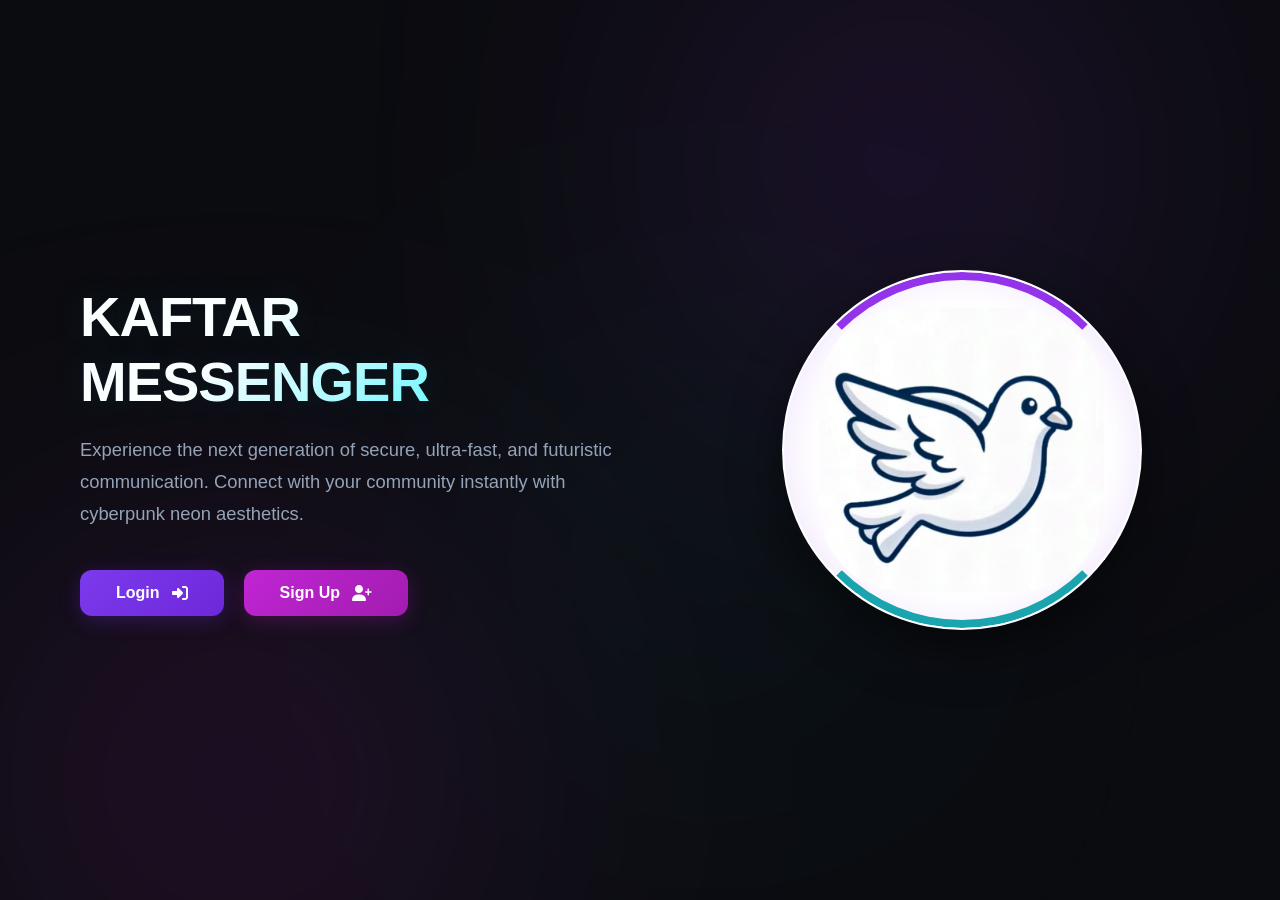
==== commit 8eb334fe: "FINAL" ====
--- a/chat.html
+++ b/chat.html
@@ -65,6 +65,7 @@
             <footer class="chat-footer">
                 <div class="input-container">
                     <button class="action-btn plus-btn" id="attachBtn"><i class="fas fa-plus"></i></button>
+                    <button class="action-btn plus-btn" id="stickerBtn" title="Send Sticker"><i class="far fa-face-smile"></i></button>
                     <input type="file" id="imageFileInput" accept="image/*" style="display: none;">
                     <input type="text" id="messageTextInput" placeholder="Type a message...">
                     <button class="outer-send-btn">
@@ -175,6 +176,20 @@
         </div>
     </div>
 
+    <div class="modal-overlay" id="stickersModal">
+        <div class="modal-box sticker-modal-box">
+            <div class="modal-header">
+                <h3>Select Sticker</h3>
+                <button class="modal-close-btn" id="closeStickersBtn">
+                    <i class="fas fa-times"></i>
+                </button>
+            </div>
+            <div class="modal-divider"></div>
+            <div class="stickers-grid" id="stickersGrid">
+            </div>
+        </div>
+    </div>
+
     <div id="groupLogsModal" class="modal-overlay">
         <div class="modal-box" style="max-width: 480px;">
             <div class="modal-header">
--- a/css/chat.css
+++ b/css/chat.css
@@ -173,7 +173,7 @@
     display: flex;
     align-items: center;
     justify-content: center;
-    font-size: 22px; /* یکم بزرگترش کردم تا تک حرف اسم خواناتر باشه */
+    font-size: 22px;
     font-weight: bold;
     color: var(--text-white);
     position: relative;
@@ -409,6 +409,69 @@
     color: var(--icon-active);
     font-size: 13px;
     padding: 20px 0;
+}
+
+.sticker-modal-box {
+    width: 90%;
+    max-width: 420px;
+}
+
+.stickers-grid {
+    display: grid;
+    grid-template-columns: repeat(3, minmax(0, 1fr)); 
+    gap: 12px;
+    max-height: 320px;
+    overflow-y: auto;
+    overflow-x: hidden; 
+    width: 100%;
+    padding: 10px 6px 10px 0;
+    box-sizing: border-box;
+}
+
+.sticker-item {
+    aspect-ratio: 1/1;
+    cursor: pointer;
+    border-radius: 8px;
+    padding: 6px;
+    transition: all 0.2s ease;
+    display: flex;
+    align-items: center;
+    justify-content: center;
+    background-color: rgba(255, 255, 255, 0.02);
+    border: 1px solid transparent;
+    box-sizing: border-box;
+    width: 100%;
+}
+
+.sticker-item:hover {
+    background-color: var(--border-light);
+    border-color: var(--cyan-aqua);
+    transform: scale(1.05);
+}
+
+.sticker-item img {
+    display: block;
+    width: 100%;
+    height: 100%;
+    object-fit: contain;
+    pointer-events: none;
+}
+
+.stickers-grid::-webkit-scrollbar {
+    width: 6px;
+}
+
+.stickers-grid::-webkit-scrollbar-track {
+    background: transparent;
+}
+
+.stickers-grid::-webkit-scrollbar-thumb {
+    background: var(--border-light);
+    border-radius: 10px;
+}
+
+.stickers-grid::-webkit-scrollbar-thumb:hover {
+    background: var(--cyan-aqua);
 }
 
 .group-creation-form {
